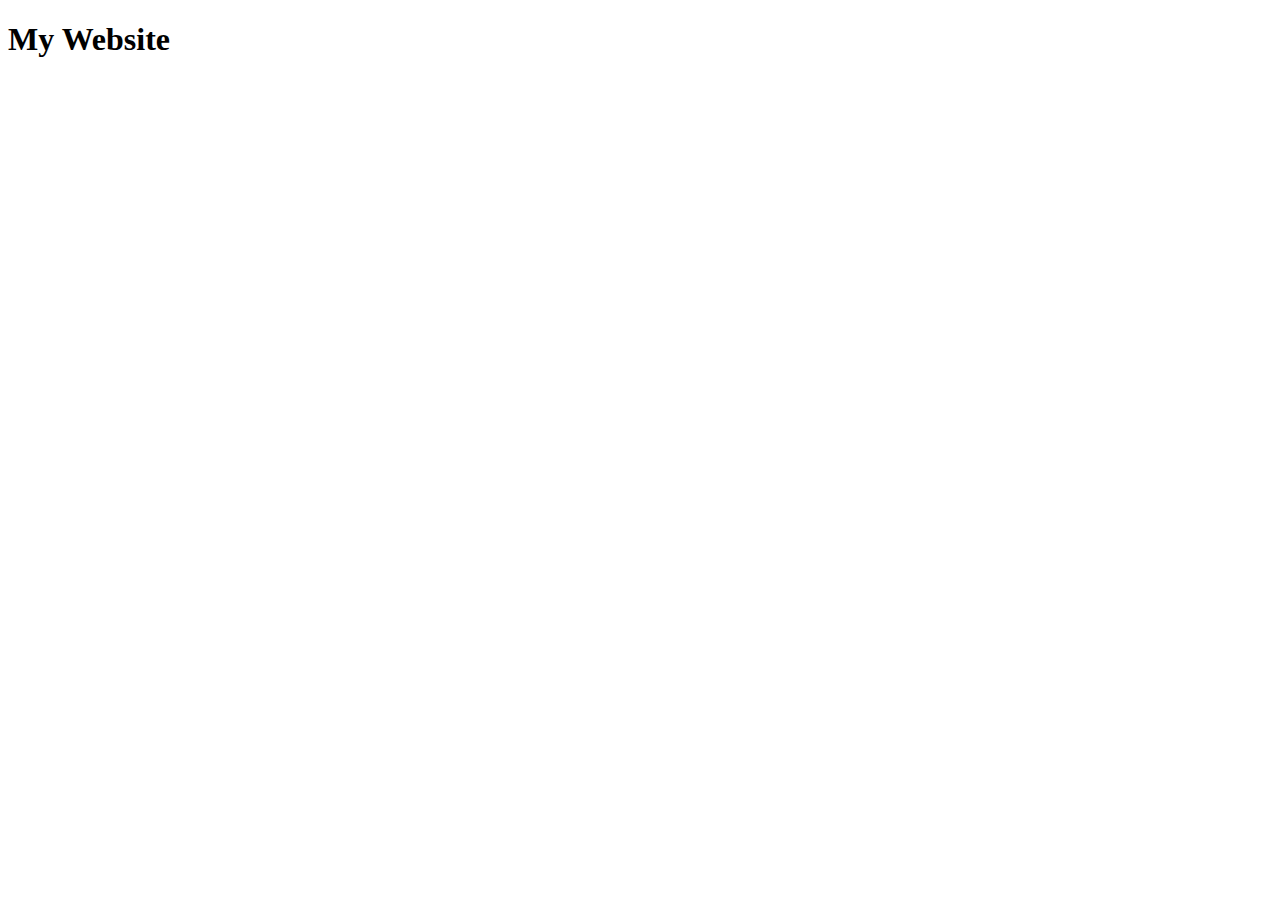
==== index.html @ 4068d59a "Added index.html" ====
<!DOCTYPE html>
<html>

<head>
    <meta charset="utf-8" />
    <meta http-equiv="X-UA-Compatible" content="IE=edge">
    <title>Rishi Chawla</title>
    <meta name="viewport" content="width=device-width, initial-scale=1">
    <link rel="stylesheet" type="text/css" media="screen" href="main.css" />
    <script src="main.js"></script>
</head>

<body>
    <h1> My Website </h1>
</body>

</html>
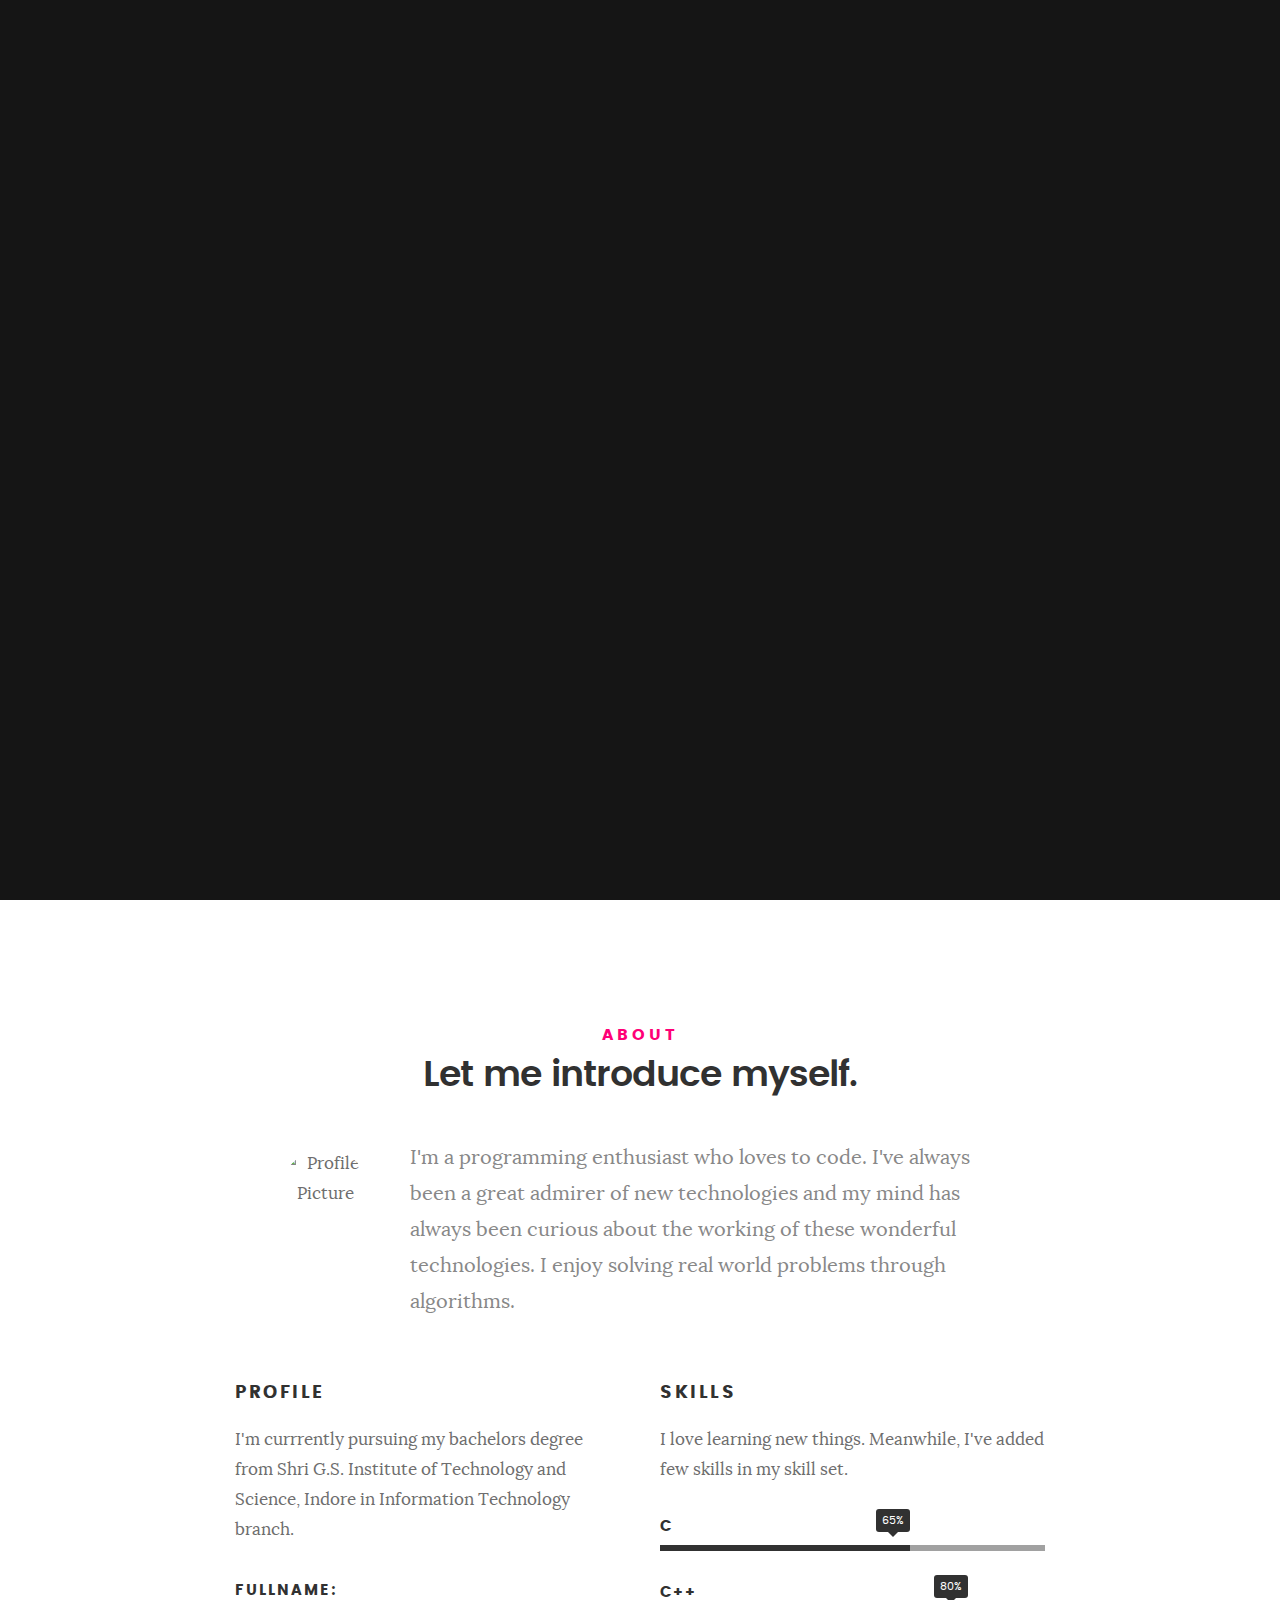
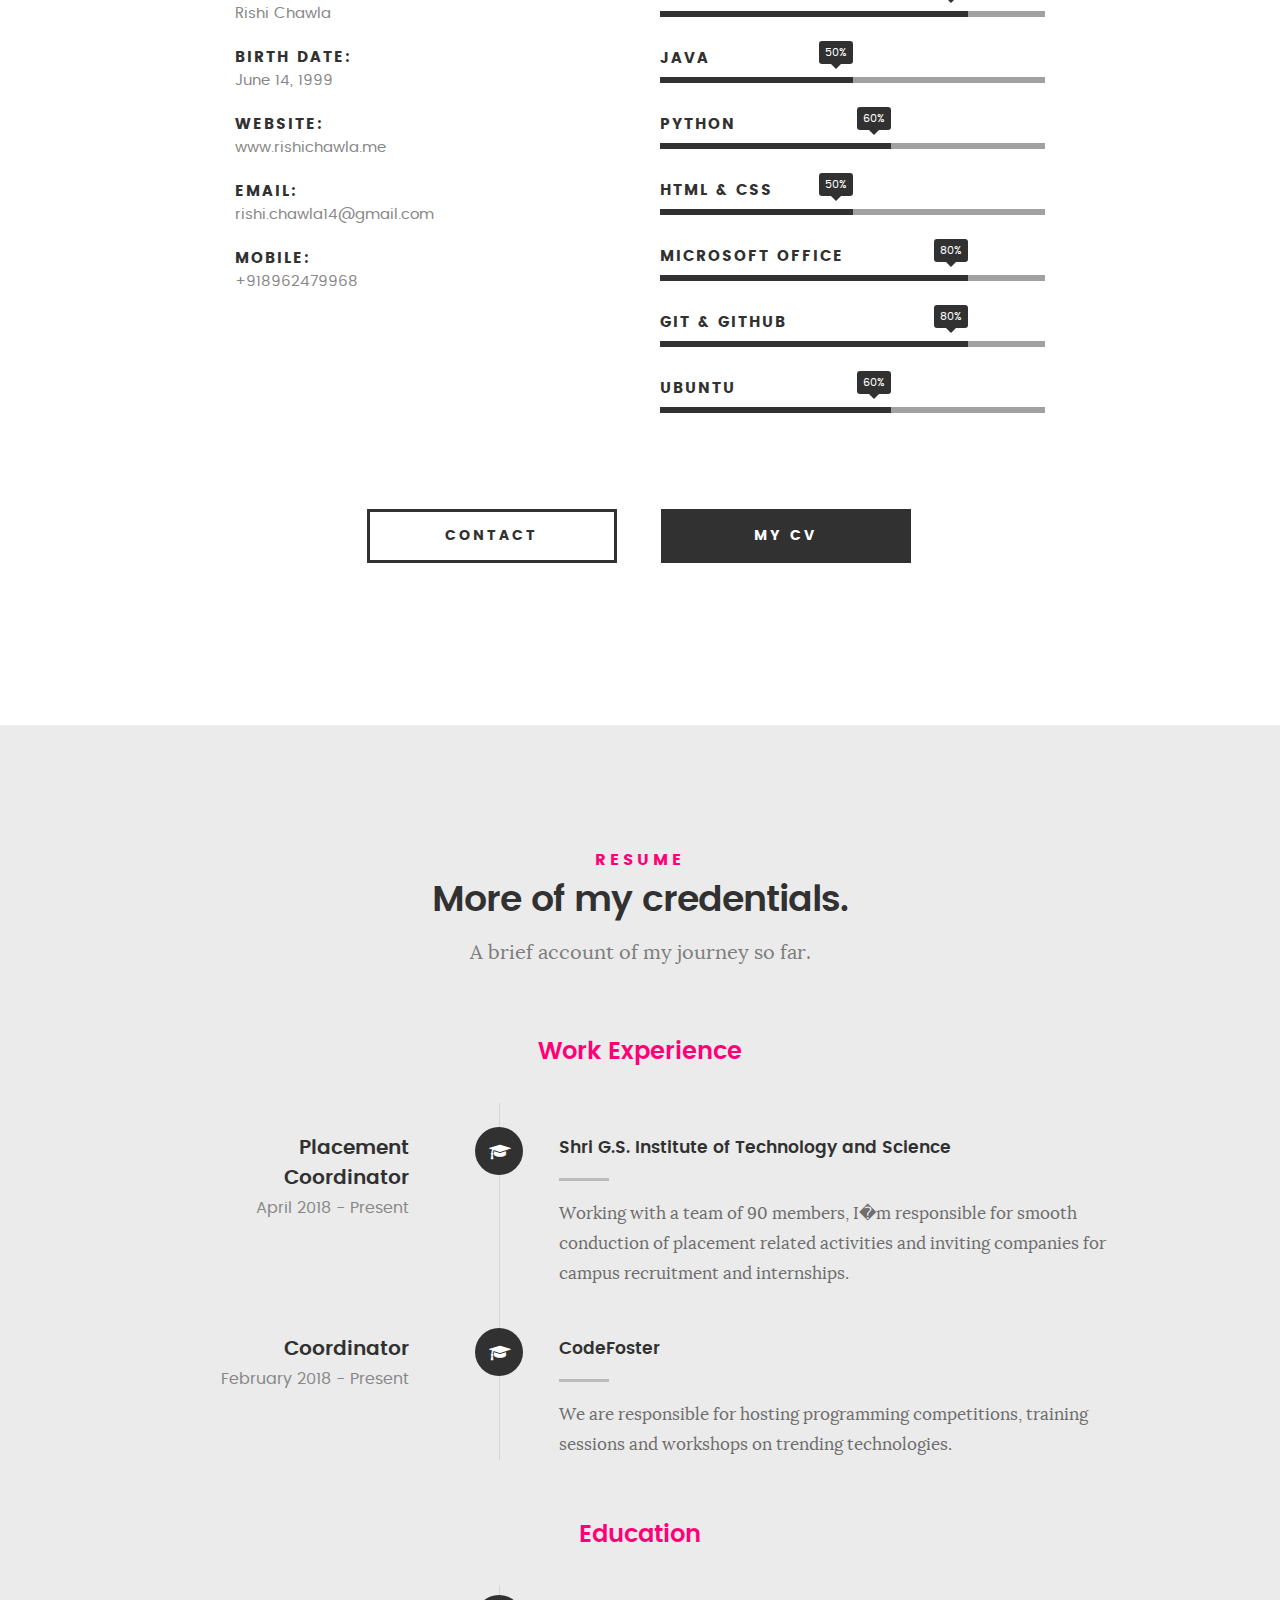
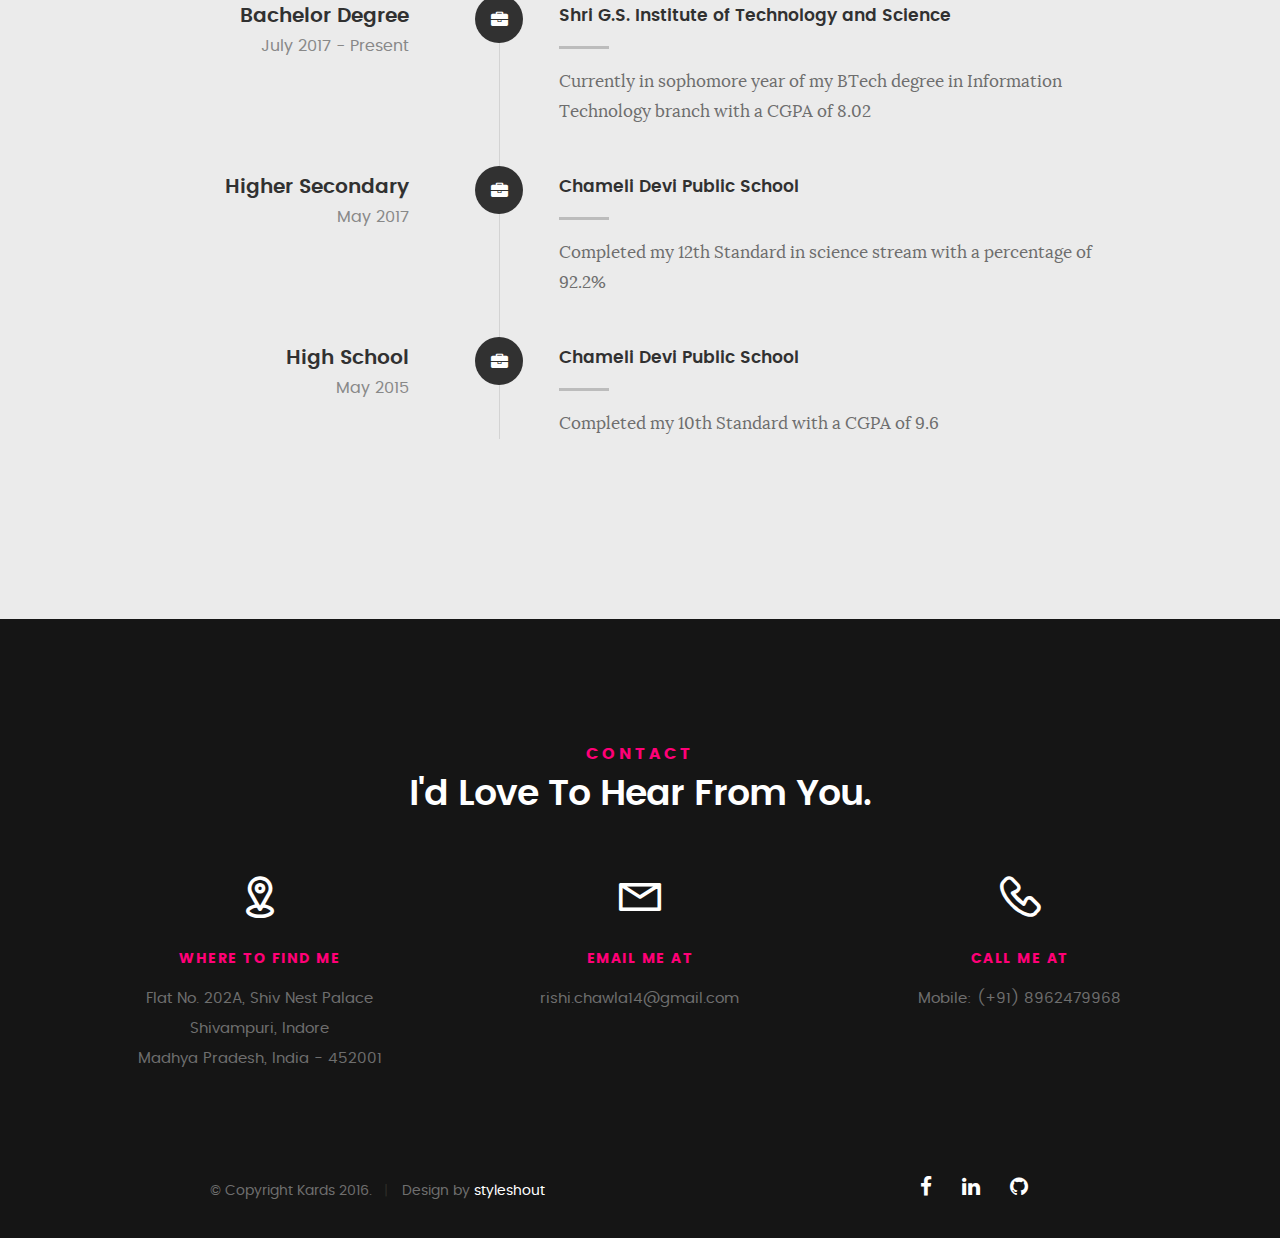
==== commit eeca2d9b: "Initial commit" ====
--- a/index.html
+++ b/index.html
@@ -1,17 +1,470 @@
-<!DOCTYPE html>
-<html>
-
-<head>
-    <meta charset="utf-8" />
-    <meta http-equiv="X-UA-Compatible" content="IE=edge">
-    <title>Rishi Chawla</title>
-    <meta name="viewport" content="width=device-width, initial-scale=1">
-    <link rel="stylesheet" type="text/css" media="screen" href="main.css" />
-    <script src="main.js"></script>
-</head>
-
-<body>
-    <h1> My Website </h1>
-</body>
-
+<!DOCTYPE html>
+<!--[if IE 8 ]><html class="no-js oldie ie8" lang="en"> <![endif]-->
+<!--[if IE 9 ]><html class="no-js oldie ie9" lang="en"> <![endif]-->
+<!--[if (gte IE 9)|!(IE)]><!-->
+<html class="no-js" lang="en">
+<!--<![endif]-->
+
+<head>
+
+	<!--- basic page needs
+   ================================================== -->
+	<meta charset="utf-8">
+	<title>Rishi Chawla</title>
+	<meta name="description" content="CV">
+	<meta name="author" content="Rishi Chawla">
+
+	<!-- mobile specific metas
+   ================================================== -->
+	<meta name="viewport" content="width=device-width, initial-scale=1, maximum-scale=1">
+
+	<!-- CSS
+   ================================================== -->
+	<link rel="stylesheet" href="css/base.css">
+	<link rel="stylesheet" href="css/main.css">
+	<link rel="stylesheet" href="css/vendor.css">
+
+	<!-- script
+   ================================================== -->
+	<script src="js/modernizr.js"></script>
+	<script src="js/pace.min.js"></script>
+
+	<!-- favicons
+	================================================== -->
+	<link rel="icon" type="image/png" href="favicon.png">
+
+</head>
+
+<body id="top">
+
+	<!-- header 
+   ================================================== -->
+	<header>
+		<div class="row">
+
+			<div class="top-bar">
+				<a class="menu-toggle" href="#"><span>Menu</span></a>
+
+				<div class="logo">
+					<a href="index.html">Rishi Chawla</a>
+				</div>
+
+				<nav id="main-nav-wrap">
+					<ul class="main-navigation">
+						<li class="current"><a class="smoothscroll" href="#intro" title="">Home</a></li>
+						<li><a class="smoothscroll" href="#about" title="">About</a></li>
+						<li><a class="smoothscroll" href="#resume" title="">Resume</a></li>
+						<li><a class="smoothscroll" href="#contact" title="">Contact</a></li>
+					</ul>
+				</nav>
+			</div> <!-- /top-bar -->
+
+		</div> <!-- /row -->
+	</header> <!-- /header -->
+
+	<!-- intro section
+   ================================================== -->
+	<section id="intro">
+
+		<div class="intro-overlay"></div>
+
+		<div class="intro-content">
+			<div class="row">
+
+				<div class="col-twelve">
+
+					<h5>Hello, World.</h5>
+					<h1>I'm Rishi Chawla.</h1>
+
+					<p class="intro-position">
+						<span>Competitive Coder</span>
+						<span>Learner</span>
+						<span>Explorer</span>
+					</p>
+
+					<a class="button stroke smoothscroll" href="#about" title="">More About Me</a>
+
+				</div>
+
+			</div>
+		</div> <!-- /intro-content -->
+
+		<ul class="intro-social">
+			<li><a href="#"><i class="fa fa-facebook"></i></a></li>
+			<li><a href="#"><i class="fa fa-behance"></i></a></li>
+			<li><a href="#"><i class="fa fa-twitter"></i></a></li>
+			<li><a href="#"><i class="fa fa-dribbble"></i></a></li>
+			<li><a href="#"><i class="fa fa-instagram"></i></a></li>
+		</ul> <!-- /intro-social -->
+
+	</section> <!-- /intro -->
+
+
+	<!-- about section
+   ================================================== -->
+	<section id="about">
+
+		<div class="row section-intro">
+			<div class="col-twelve">
+
+				<h5>About</h5>
+				<h1>Let me introduce myself.</h1>
+
+				<div class="intro-info">
+
+					<img src="#" alt="Profile Picture">
+
+					<p class="lead">I'm a programming enthusiast who loves to code. I've always been a great admirer of new
+						technologies and my mind has always been curious about the working of these wonderful technologies. I enjoy
+						solving real world problems through algorithms.</p>
+				</div>
+
+			</div>
+		</div> <!-- /section-intro -->
+
+		<div class="row about-content">
+
+			<div class="col-six tab-full">
+
+				<h3>Profile</h3>
+				<p>I'm currrently pursuing my bachelors degree from Shri G.S. Institute of Technology and Science, Indore in
+					Information Technology branch.</p>
+
+				<ul class="info-list">
+					<li>
+						<strong>Fullname:</strong>
+						<span>Rishi Chawla</span>
+					</li>
+					<li>
+						<strong>Birth Date:</strong>
+						<span>June 14, 1999</span>
+					</li>
+					<li>
+						<strong>Website:</strong>
+						<span>www.rishichawla.me</span>
+					</li>
+					<li>
+						<strong>Email:</strong>
+						<span>rishi.chawla14@gmail.com</span>
+					</li>
+					<li>
+						<strong>Mobile:</strong>
+						<span>+918962479968</span>
+					</li>
+
+				</ul> <!-- /info-list -->
+
+			</div>
+
+			<div class="col-six tab-full">
+
+				<h3>Skills</h3>
+				<p>I love learning new things. Meanwhile, I've added few skills in my skill set.</p>
+
+				<ul class="skill-bars">
+					<li>
+						<div class="progress percent65"><span>65%</span></div>
+						<strong>C</strong>
+					</li>
+					<li>
+						<div class="progress percent80"><span>80%</span></div>
+						<strong>C++</strong>
+					</li>
+					<li>
+						<div class="progress percent50"><span>50%</span></div>
+						<strong>Java</strong>
+					</li>
+					<li>
+						<div class="progress percent60"><span>60%</span></div>
+						<strong>Python</strong>
+					</li>
+					<li>
+						<div class="progress percent50"><span>50%</span></div>
+						<strong>HTML & CSS</strong>
+					</li>
+					<li>
+						<div class="progress percent80"><span>80%</span></div>
+						<strong>Microsoft Office</strong>
+					</li>
+					<li>
+						<div class="progress percent80"><span>80%</span></div>
+						<strong>Git & Github</strong>
+					</li>
+					<li>
+						<div class="progress percent60"><span>60%</span></div>
+						<strong>Ubuntu</strong>
+					</li>
+
+				</ul> <!-- /skill-bars -->
+
+			</div>
+
+		</div>
+
+		<div class="row button-section">
+			<div class="col-twelve">
+				<a href="#contact" title="Hire Me" class="button stroke smoothscroll">Contact</a>
+				<a href="#" title="Download CV" class="button button-primary">My CV</a>
+			</div>
+		</div>
+
+	</section> <!-- /process-->
+
+
+	<!-- resume Section
+   ================================================== -->
+	<section id="resume" class="grey-section">
+
+		<div class="row section-intro">
+			<div class="col-twelve">
+
+				<h5>Resume</h5>
+				<h1>More of my credentials.</h1>
+
+				<p class="lead">A brief account of my journey so far.</p>
+
+			</div>
+		</div> <!-- /section-intro-->
+
+		<div class="row resume-timeline">
+
+			<div class="col-twelve resume-header">
+
+				<h2>Work Experience</h2>
+
+			</div> <!-- /resume-header -->
+
+			<div class="col-twelve">
+
+				<div class="timeline-wrap">
+
+					<div class="timeline-block">
+
+					</div> <!-- /timeline-block -->
+
+					<div class="timeline-block">
+
+						<div class="timeline-ico">
+							<i class="fa fa-graduation-cap"></i>
+						</div>
+
+						<div class="timeline-header">
+							<h3>Placement Coordinator</h3>
+							<p>April 2018 - Present</p>
+						</div>
+
+						<div class="timeline-content">
+							<h4>Shri G.S. Institute of Technology and Science</h4>
+							<p>Working with a team of 90 members, I�m responsible for smooth conduction of
+								placement related activities and inviting companies for campus recruitment and
+								internships.</p>
+						</div>
+
+					</div> <!-- /timeline-block -->
+
+					<div class="timeline-block">
+
+						<div class="timeline-ico">
+							<i class="fa fa-graduation-cap"></i>
+						</div>
+
+						<div class="timeline-header">
+							<h3>Coordinator </h3>
+							<p>February 2018 - Present</p>
+						</div>
+
+						<div class="timeline-content">
+							<h4>CodeFoster</h4>
+							<p>We are responsible for hosting programming competitions, training sessions and
+								workshops on trending technologies.</p>
+						</div>
+
+					</div> <!-- /timeline-block -->
+
+				</div> <!-- /timeline-wrap -->
+
+			</div> <!-- /col-twelve -->
+
+		</div> <!-- /resume-timeline -->
+
+		<div class="row resume-timeline">
+
+			<div class="col-twelve resume-header">
+
+				<h2>Education</h2>
+
+			</div> <!-- /resume-header -->
+
+			<div class="col-twelve">
+
+				<div class="timeline-wrap">
+
+					<div class="timeline-block">
+
+						<div class="timeline-ico">
+							<i class="fa fa-briefcase"></i>
+						</div>
+
+						<div class="timeline-header">
+							<h3>Bachelor Degree</h3>
+							<p>July 2017 - Present</p>
+						</div>
+
+						<div class="timeline-content">
+							<h4>Shri G.S. Institute of Technology and Science</h4>
+							<p>Currently in sophomore year of my BTech degree in Information Technology branch with a CGPA of 8.02</p>
+						</div>
+
+					</div> <!-- /timeline-block -->
+
+					<div class="timeline-block">
+
+						<div class="timeline-ico">
+							<i class="fa fa-briefcase"></i>
+						</div>
+
+						<div class="timeline-header">
+							<h3>Higher Secondary</h3>
+							<p>May 2017</p>
+						</div>
+
+						<div class="timeline-content">
+							<h4>Chameli Devi Public School</h4>
+							<p>Completed my 12th Standard in science stream with a percentage of 92.2%</p>
+						</div>
+
+					</div> <!-- /timeline-block -->
+
+					<div class="timeline-block">
+
+						<div class="timeline-ico">
+							<i class="fa fa-briefcase"></i>
+						</div>
+
+						<div class="timeline-header">
+							<h3>High School</h3>
+							<p>May 2015</p>
+						</div>
+
+						<div class="timeline-content">
+							<h4>Chameli Devi Public School</h4>
+							<p>Completed my 10th Standard with a CGPA of 9.6</p>
+						</div>
+
+					</div> <!-- /timeline-block -->
+
+				</div> <!-- /timeline-wrap -->
+
+			</div> <!-- /col-twelve -->
+
+		</div> <!-- /resume-timeline -->
+
+	</section> <!-- /features -->
+
+	<!-- contact
+   ================================================== -->
+	<section id="contact">
+
+		<div class="row section-intro">
+			<div class="col-twelve">
+
+				<h5>Contact</h5>
+				<h1>I'd Love To Hear From You.</h1>
+
+			</div>
+		</div> <!-- /section-intro -->
+
+		<div class="row contact-info">
+
+			<div class="col-four tab-full">
+
+				<div class="icon">
+					<i class="icon-pin"></i>
+				</div>
+
+				<h5>Where to find me</h5>
+
+				<p>
+					Flat No. 202A, Shiv Nest Palace<br>
+					Shivampuri, Indore<br>
+					Madhya Pradesh, India - 452001
+				</p>
+
+			</div>
+
+			<div class="col-four tab-full collapse">
+
+				<div class="icon">
+					<i class="icon-mail"></i>
+				</div>
+
+				<h5>Email Me At</h5>
+
+				<p>rishi.chawla14@gmail.com
+				</p>
+
+			</div>
+
+			<div class="col-four tab-full">
+
+				<div class="icon">
+					<i class="icon-phone"></i>
+				</div>
+
+				<h5>Call Me At</h5>
+
+				<p> Mobile: (+91) 8962479968
+				</p>
+
+			</div>
+
+		</div> <!-- /contact-info -->
+
+	</section> <!-- /contact -->
+
+
+	<!-- footer
+   ================================================== -->
+
+	<footer>
+		<div class="row">
+
+			<div class="col-six tab-full pull-right social">
+
+				<ul class="footer-social">
+					<li><a href="https://www.facebook.com/chawla.rishi14"><i class="fa fa-facebook"></i></a></li>
+					<li><a href="https://www.linkedin.com/in/rishi-chawla-627b32151/"><i class="fa fa-linkedin"></i></a></li>
+					<li><a href="https://github.com/rishichawla"><i class="fa fa-github"></i></a></li>
+					<li><a href="https://github.com/rishichawla"><i class="fa fa-"></i></a></li>
+				</ul>
+
+			</div>
+
+			<div class="col-six tab-full">
+				<div class="copyright">
+					<span>© Copyright Kards 2016.</span>
+					<span>Design by <a href="http://www.styleshout.com/">styleshout</a></span>
+				</div>
+			</div>
+		</div>
+
+		<div id="go-top">
+			<a class="smoothscroll" title="Back to Top" href="#top"><i class="fa fa-long-arrow-up"></i></a>
+		</div>
+
+		</div> <!-- /row -->
+	</footer>
+
+	<div id="preloader">
+		<div id="loader"></div>
+	</div>
+
+	<!-- Java Script
+   ================================================== -->
+	<script src="js/jquery-2.1.3.min.js"></script>
+	<script src="js/plugins.js"></script>
+	<script src="js/main.js"></script>
+
+</body>
+
 </html>--- a/css/base.css
+++ b/css/base.css
@@ -0,0 +1,871 @@
+/**
+ * =================================================================== 
+ *
+ *  Kards v1.0 Base Stylesheet
+ *  url: styleshout.com
+ *  03-01-2016
+ *  ------------------------------------------------------------------
+ *  TOC:
+ *  01. reset
+ *  02. basic/base setup styles
+ *  03. grid
+ *  04. MISC
+ *
+ * =================================================================== 
+ */
+
+/** 
+ * ===================================================================
+ * 01. reset - normalize.css v3.0.2 | MIT License | git.io/normalize
+ *
+ * ------------------------------------------------------------------- 
+ */
+html {
+	font-family: sans-serif;
+	-ms-text-size-adjust: 100%;
+	-webkit-text-size-adjust: 100%;
+}
+
+body {
+	margin: 0;
+}
+
+article,
+aside,
+details,
+figcaption,
+figure,
+footer,
+header,
+hgroup,
+main,
+menu,
+nav,
+section,
+summary {
+	display: block;
+}
+
+audio,
+canvas,
+progress,
+video {
+	display: inline-block;
+	vertical-align: baseline;
+}
+
+audio:not([controls]) {
+	display: none;
+	height: 0;
+}
+
+[hidden],
+template {
+	display: none;
+}
+
+a {
+	background: transparent;
+}
+
+a:active,
+a:hover {
+	outline: 0;
+}
+
+abbr[title] {
+	border-bottom: 1px dotted;
+}
+
+b,
+strong {
+	font-weight: bold;
+}
+
+dfn {
+	font-style: italic;
+}
+
+h1 {
+	font-size: 2em;
+	margin: 0.67em 0;
+}
+
+mark {
+	background: #ff0;
+	color: #000;
+}
+
+small {
+	font-size: 80%;
+}
+
+sub,
+sup {
+	font-size: 75%;
+	line-height: 0;
+	position: relative;
+	vertical-align: baseline;
+}
+
+sup {
+	top: -0.5em;
+}
+
+sub {
+	bottom: -0.25em;
+}
+
+img {
+	border: 0;
+}
+
+svg:not(:root) {
+	overflow: hidden;
+}
+
+figure {
+	margin: 1em 40px;
+}
+
+hr {
+	-moz-box-sizing: content-box;
+	box-sizing: content-box;
+	height: 0;
+}
+
+pre {
+	overflow: auto;
+}
+
+code,
+kbd,
+pre,
+samp {
+	font-family: monospace, monospace;
+	font-size: 1em;
+}
+
+button,
+input,
+optgroup,
+select,
+textarea {
+	color: inherit;
+	font: inherit;
+	margin: 0;
+}
+
+button {
+	overflow: visible;
+}
+
+button,
+select {
+	text-transform: none;
+}
+
+button,
+html input[type="button"],
+input[type="reset"],
+input[type="submit"] {
+	-webkit-appearance: button;
+	cursor: pointer;
+}
+
+button[disabled],
+html input[disabled] {
+	cursor: default;
+}
+
+button::-moz-focus-inner,
+input::-moz-focus-inner {
+	border: 0;
+	padding: 0;
+}
+
+input {
+	line-height: normal;
+}
+
+input[type="checkbox"],
+input[type="radio"] {
+	box-sizing: border-box;
+	padding: 0;
+}
+
+input[type="number"]::-webkit-inner-spin-button,
+input[type="number"]::-webkit-outer-spin-button {
+	height: auto;
+}
+
+input[type="search"] {
+	-webkit-appearance: textfield;
+	-moz-box-sizing: content-box;
+	-webkit-box-sizing: content-box;
+	box-sizing: content-box;
+}
+
+input[type="search"]::-webkit-search-cancel-button,
+input[type="search"]::-webkit-search-decoration {
+	-webkit-appearance: none;
+}
+
+fieldset {
+	border: 1px solid #c0c0c0;
+	margin: 0 2px;
+	padding: 0.35em 0.625em 0.75em;
+}
+
+legend {
+	border: 0;
+	padding: 0;
+}
+
+textarea {
+	overflow: auto;
+}
+
+optgroup {
+	font-weight: bold;
+}
+
+table {
+	border-collapse: collapse;
+	border-spacing: 0;
+}
+
+td,
+th {
+	padding: 0;
+}
+
+/** 
+ * ===================================================================
+ * 02. basic/base setup styles - (_basic.scss)
+ *
+ * ------------------------------------------------------------------- 
+ */
+html {
+	font-size: 62.5%;
+	box-sizing: border-box;
+}
+
+*,
+*::before,
+*::after {
+	box-sizing: inherit;
+}
+
+body {
+	font-weight: normal;
+	line-height: 1;
+	text-rendering: optimizeLegibility;
+	word-wrap: break-word;
+	-webkit-overflow-scrolling: touch;
+	-webkit-text-size-adjust: none;
+}
+
+body,
+input,
+button {
+	-moz-osx-font-smoothing: grayscale;
+	-webkit-font-smoothing: antialiased;
+}
+
+/**
+ * Media - (_basic.scss)
+ * ------------------------------------------------------------------- 
+ */
+img,
+video {
+	max-width: 100%;
+	height: auto;
+}
+
+/**
+ * Typography resets - (_basic.scss)
+ * ------------------------------------------------------------------- 
+ */
+div,
+dl,
+dt,
+dd,
+ul,
+ol,
+li,
+h1,
+h2,
+h3,
+h4,
+h5,
+h6,
+pre,
+form,
+p,
+blockquote,
+th,
+td {
+	margin: 0;
+	padding: 0;
+}
+
+h1,
+h2,
+h3,
+h4,
+h5,
+h6 {
+	-webkit-font-variant-ligatures: common-ligatures;
+	-moz-font-variant-ligatures: common-ligatures;
+	font-variant-ligatures: common-ligatures;
+	text-rendering: optimizeLegibility;
+}
+
+em,
+i {
+	font-style: italic;
+	line-height: inherit;
+}
+
+strong,
+b {
+	font-weight: bold;
+	line-height: inherit;
+}
+
+small {
+	font-size: 60%;
+	line-height: inherit;
+}
+
+ol,
+ul {
+	list-style: none;
+}
+
+li {
+	display: block;
+}
+
+/**
+ * links - (_basic.scss)
+ * ------------------------------------------------------------------- 
+ */
+a {
+	text-decoration: none;
+	line-height: inherit;
+}
+
+a img {
+	border: none;
+}
+
+/**
+ * inputs - (_basic.scss)
+ * ------------------------------------------------------------------- 
+ */
+fieldset {
+	margin: 0;
+	padding: 0;
+}
+
+input[type="email"],
+input[type="number"],
+input[type="search"],
+input[type="text"],
+input[type="tel"],
+input[type="url"],
+input[type="password"],
+textarea {
+	-webkit-appearance: none;
+	-moz-appearance: none;
+	-ms-appearance: none;
+	-o-appearance: none;
+	appearance: none;
+}
+
+/** 
+ * ===================================================================
+ * 03. grid - (_grid.scss)
+ *
+ * ------------------------------------------------------------------- 
+ */
+.row {
+	width: 94%;
+	max-width: 1140px;
+	margin: 0 auto;
+}
+
+.row:before,
+.row:after {
+	content: "";
+	display: table;
+}
+
+.row:after {
+	clear: both;
+}
+
+.row .row {
+	width: auto;
+	max-width: none;
+	margin-left: -20px;
+	margin-right: -20px;
+}
+
+[class*="col-"],
+.bgrid {
+	float: left;
+}
+
+[class*="col-"] + [class*="col-"].end {
+	float: right;
+}
+
+[class*="col-"] {
+	padding: 0 20px;
+}
+
+.col-one {
+	width: 8.33333%;
+}
+
+.col-two,
+.col-1-6 {
+	width: 16.66667%;
+}
+
+.col-three,
+.col-1-4 {
+	width: 25%;
+}
+
+.col-four,
+.col-1-3 {
+	width: 33.33333%;
+}
+
+.col-five {
+	width: 41.66667%;
+}
+
+.col-six,
+.col-1-2 {
+	width: 50%;
+}
+
+.col-seven {
+	width: 58.33333%;
+}
+
+.col-eight,
+.col-2-3 {
+	width: 66.66667%;
+}
+
+.col-nine,
+.col-3-4 {
+	width: 75%;
+}
+
+.col-ten,
+.col-5-6 {
+	width: 83.33333%;
+}
+
+.col-eleven {
+	width: 91.66667%;
+}
+
+.col-twelve,
+.col-full {
+	width: 100%;
+}
+
+/**
+ * small screens - (_grid.scss)
+ * --------------------------------------------------------------- 
+ */
+@media screen and (max-width:1024px) {
+	.row .row {
+		margin-left: -18px;
+		margin-right: -18px;
+	}
+
+	[class*="col-"] {
+		padding: 0 18px;
+	}
+
+}
+
+/**
+ * tablets - (_grid.scss)
+ * --------------------------------------------------------------- 
+ */
+@media screen and (max-width:768px) {
+	.row {
+		width: auto;
+		padding-left: 30px;
+		padding-right: 30px;
+	}
+
+	.row .row {
+		padding-left: 0;
+		padding-right: 0;
+		margin-left: -15px;
+		margin-right: -15px;
+	}
+
+	[class*="col-"] {
+		padding: 0 15px;
+	}
+
+	.tab-1-4 {
+		width: 25%;
+	}
+
+	.tab-1-3 {
+		width: 33.33333%;
+	}
+
+	.tab-1-2 {
+		width: 50%;
+	}
+
+	.tab-2-3 {
+		width: 66.66667%;
+	}
+
+	.tab-3-4 {
+		width: 75%;
+	}
+
+	.tab-full {
+		width: 100%;
+	}
+
+}
+
+/**
+ * large mobile devices - (_grid.scss)
+ * --------------------------------------------------------------- 
+ */
+@media screen and (max-width:600px) {
+	.row {
+		padding-left: 25px;
+		padding-right: 25px;
+	}
+
+	.row .row {
+		margin-left: -10px;
+		margin-right: -10px;
+	}
+
+	[class*="col-"] {
+		padding: 0 10px;
+	}
+
+	.mob-1-4 {
+		width: 25%;
+	}
+
+	.mob-1-2 {
+		width: 50%;
+	}
+
+	.mob-3-4 {
+		width: 75%;
+	}
+
+	.mob-full {
+		width: 100%;
+	}
+
+}
+
+/**
+ * small mobile devices - (_grid.scss)
+ * --------------------------------------------------------------- 
+ */
+@media screen and (max-width:400px) {
+	.row .row {
+		padding-left: 0;
+		padding-right: 0;
+		margin-left: 0;
+		margin-right: 0;
+	}
+
+	[class*="col-"] {
+		width: 100% !important;
+		float: none !important;
+		clear: both !important;
+		margin-left: 0;
+		margin-right: 0;
+		padding: 0;
+	}
+
+	[class*="col-"] + [class*="col-"].end {
+		float: none;
+	}
+
+}
+
+/** 
+ * ===================================================================
+ * block grids - (_grid.scss)
+ *
+ * ------------------------------------------------------------------- 
+ */
+[class*="block-"]:before,
+[class*="block-"]:after {
+	content: "";
+	display: table;
+}
+
+[class*="block-"]:after {
+	clear: both;
+}
+
+.block-1-6 .bgrid {
+	width: 16.66667%;
+}
+
+.block-1-4 .bgrid {
+	width: 25%;
+}
+
+.block-1-3 .bgrid {
+	width: 33.33333%;
+}
+
+.block-1-2 .bgrid {
+	width: 50%;
+}
+
+/**
+ * Clearing for block grid columns. Allow columns with 
+ * different heights to align properly.
+ */
+.block-1-6 .bgrid:nth-child(6n+1),
+.block-1-4 .bgrid:nth-child(4n+1),
+.block-1-3 .bgrid:nth-child(3n+1),
+.block-1-2 .bgrid:nth-child(2n+1) {
+	clear: both;
+}
+
+/**
+ * small screens - (_grid.scss)
+ * --------------------------------------------------------------- 
+ */
+@media screen and (max-width:1024px) {
+	.block-s-1-6 .bgrid {
+		width: 16.66667%;
+	}
+
+	.block-s-1-4 .bgrid {
+		width: 25%;
+	}
+
+	.block-s-1-3 .bgrid {
+		width: 33.33333%;
+	}
+
+	.block-s-1-2 .bgrid {
+		width: 50%;
+	}
+
+	.block-s-full .bgrid {
+		width: 100%;
+		clear: both;
+	}
+
+	[class*="block-s-"] .bgrid:nth-child(n) {
+		clear: none;
+	}
+
+	.block-s-1-6 .bgrid:nth-child(6n+1),
+	.block-s-1-4 .bgrid:nth-child(4n+1),
+	.block-s-1-3 .bgrid:nth-child(3n+1),
+	.block-s-1-2 .bgrid:nth-child(2n+1) {
+		clear: both;
+	}
+
+}
+
+/**
+ * tablets - (_grid.scss)
+ * --------------------------------------------------------------- 
+ */
+@media screen and (max-width:768px) {
+	.block-tab-1-6 .bgrid {
+		width: 16.66667%;
+	}
+
+	.block-tab-1-4 .bgrid {
+		width: 25%;
+	}
+
+	.block-tab-1-3 .bgrid {
+		width: 33.33333%;
+	}
+
+	.block-tab-1-2 .bgrid {
+		width: 50%;
+	}
+
+	.block-tab-full .bgrid {
+		width: 100%;
+		clear: both;
+	}
+
+	[class*="block-tab-"] .bgrid:nth-child(n) {
+		clear: none;
+	}
+
+	.block-tab-1-6 .bgrid:nth-child(6n+1),
+	.block-tab-1-4 .bgrid:nth-child(4n+1),
+	.block-tab-1-3 .bgrid:nth-child(3n+1),
+	.block-tab-1-2 .bgrid:nth-child(2n+1) {
+		clear: both;
+	}
+
+}
+
+/**
+ * large mobile devices - (_grid.scss)
+ * --------------------------------------------------------------- 
+ */
+@media screen and (max-width:600px) {
+	.block-mob-1-6 .bgrid {
+		width: 16.66667%;
+	}
+
+	.block-mob-1-4 .bgrid {
+		width: 25%;
+	}
+
+	.block-mob-1-3 .bgrid {
+		width: 33.33333%;
+	}
+
+	.block-mob-1-2 .bgrid {
+		width: 50%;
+	}
+
+	.block-mob-full .bgrid {
+		width: 100%;
+		clear: both;
+	}
+
+	[class*="block-mob-"] .bgrid:nth-child(n) {
+		clear: none;
+	}
+
+	.block-mob-1-6 .bgrid:nth-child(6n+1),
+	.block-mob-1-4 .bgrid:nth-child(4n+1),
+	.block-mob-1-3 .bgrid:nth-child(3n+1),
+	.block-mob-1-2 .bgrid:nth-child(2n+1) {
+		clear: both;
+	}
+
+}
+
+/**
+ * stack on small mobile devices - (_grid.scss)
+ * --------------------------------------------------------------- 
+ */
+@media screen and (max-width:400px) {
+	.stack .bgrid {
+		width: 100% !important;
+		float: none !important;
+		clear: both !important;
+		margin-left: 0;
+		margin-right: 0;
+	}
+
+}
+
+/** 
+ * ===================================================================
+ * 04. MISC  - (_grid.scss)
+ *
+ * ------------------------------------------------------------------- 
+ */
+
+/**
+ * Clearing - (http://nicolasgallagher.com/micro-clearfix-hack/
+ */
+.group:before,
+.group:after {
+	content: "";
+	display: table;
+}
+
+.group:after {
+	clear: both;
+}
+
+/**
+ * Misc Helper Styles 
+ */
+.hide {
+	display: none;
+}
+
+.invisible {
+	visibility: hidden;
+}
+
+.antialiased {
+	-webkit-font-smoothing: antialiased;
+	-moz-osx-font-smoothing: grayscale;
+}
+
+.remove-bottom {
+	margin-bottom: 0;
+}
+
+.half-bottom {
+	margin-bottom: 1.5rem !important;
+}
+
+.add-bottom {
+	margin-bottom: 3rem !important;
+}
+
+.no-border {
+	border: none;
+}
+
+.full-width {
+	width: 100%;
+}
+
+.text-center {
+	text-align: center;
+}
+
+.text-left {
+	text-align: left;
+}
+
+.text-right {
+	text-align: right;
+}
+
+.pull-left {
+	float: left;
+}
+
+.pull-right {
+	float: right;
+}
+
+.align-center {
+	margin-left: auto;
+	margin-right: auto;
+	text-align: center;
+}
+
+/*# sourceMappingURL=base.css.map */--- a/css/main.css
+++ b/css/main.css
@@ -0,0 +1,2598 @@
+/**
+ * =================================================================== 
+ *
+ *  Kards v1.0 Main Stylesheet
+ *  url: styleshout.com
+ *  03-01-2016
+ *  ------------------------------------------------------------------
+ *  TOC:
+ *  01. webfonts and iconfonts
+ *  02. base style overrides
+ *  03. typography & general theme styles
+ *  04. preloader
+ *  05. forms
+ *  06. buttons 
+ *  07. other components
+ *  08. common styles
+ *  09. header styles
+ *  10. intro
+ *  11. about
+ *  12. resume
+ *  13. portfolio
+ *  14. call-to-action section
+ *  15. services
+ *  16. stats
+ *  17. contact
+ *  18. footer
+ *
+ * =================================================================== 
+ */
+
+
+/** 
+ * ===================================================================
+ * 01. webfonts and iconfonts - (_document-setup.scss)
+ *
+ * ------------------------------------------------------------------- 
+ */
+@import url("fonts.css");
+@import url("font-awesome/css/font-awesome.min.css");
+@import url("micons/micons.css");
+
+
+/** 
+ * ===================================================================
+ * 02. base style overrides - (_document-setup.scss)
+ *
+ * ------------------------------------------------------------------- 
+ */
+html {
+	font-size: 10px;
+}
+
+@media only screen and (max-width:1024px) {
+	html {
+		font-size: 9.411764705882353px;
+	}
+}
+@media only screen and (max-width:768px) {
+	html {
+		font-size: 10px;
+	}
+}
+@media only screen and (max-width:400px) {
+	html {
+		font-size: 9.411764705882353px;
+	}
+}
+
+html, body {
+	height: 100%;
+}
+body {
+	background: #151515;
+	font-family: "lora-regular", serif;
+	font-size: 1.7rem;
+	line-height: 3rem;
+	color: #6e6e6e;
+}
+
+/**
+ * links - (_document-setup.scss)
+ * -------------------------------------------------------------------
+ */
+a, a:visited {
+	color: #000000;
+	-moz-transition: all 0.3s ease-in-out;
+	-o-transition: all 0.3s ease-in-out;
+	-webkit-transition: all 0.3s ease-in-out;
+	-ms-transition: all 0.3s ease-in-out;
+	transition: all 0.3s ease-in-out;
+}
+a:hover, a:focus, a:active {
+	color: #FF0077;
+	outline: 0;
+}
+
+/** 
+ * ===================================================================
+ * 03. typography & general theme styles - (_document-setup.scss)
+ *
+ * ------------------------------------------------------------------- 
+ */
+h1, h2, h3, h4, h5, h6, .h01, .h02, .h03, .h04, .h05, .h06 {
+	font-family: "poppins-semibold", sans-serif;
+	color: #313131;
+	font-style: normal;
+	text-rendering: optimizeLegibility;
+	margin-bottom: 2.1rem;
+}
+h3, .h03, h4, .h04 {
+	margin-bottom: 1.8rem;
+}
+h5, .h05, h6, .h06 {
+	font-family: "poppins-bold";
+	margin-bottom: 1.2rem;
+}
+h1, .h01 {
+	font-size: 3.1rem;
+	line-height: 1.355;
+	letter-spacing: -.1rem;
+}
+@media only screen and (max-width:600px) {
+	h1, .h01 {
+		font-size: 2.6rem;
+		letter-spacing: -.07rem;
+	}
+}
+h2, .h02 {
+	font-size: 2.4rem;
+	line-height: 1.25;
+}
+h3, .h03 {
+	font-size: 2rem;
+	line-height: 1.5;
+}
+h4, .h04 {
+	font-size: 1.7rem;
+	line-height: 1.765;
+}
+h5, .h05 {
+	font-size: 1.4rem;
+	line-height: 1.714;
+	text-transform: uppercase;
+	letter-spacing: .15rem;
+}
+h6, .h06 {
+	font-size: 1.3rem;
+	line-height: 1.846;
+	text-transform: uppercase;
+	letter-spacing: .15rem;
+}
+p img {
+	margin: 0;
+}
+p.lead {
+	font-family: "lora-regular", serif;
+	font-size: 2rem;
+	line-height: 1.8;
+	color: #888888;
+}
+@media only screen and (max-width:768px) {
+	p.lead {
+		font-size: 1.7rem;
+	}
+}
+em, i, strong, b {
+	font-size: 1.7rem;
+	line-height: 3rem;
+	font-style: normal;
+	font-weight: normal;
+}
+em, i {
+	font-family: "lora-italic", serif;
+}
+strong, b {
+	font-family: "lora-bold", serif;
+}
+small {
+	font-size: 1.2rem;
+	line-height: inherit;
+}
+blockquote {
+	margin: 3rem 0;
+	padding-left: 4rem;
+	position: relative;
+}
+blockquote:before {
+	content: "\201C";
+	font-size: 8rem;
+	line-height: 0px;
+	margin: 0;
+	color: #313131;
+	font-family: arial, sans-serif;
+	position: absolute;
+	top: 3rem;
+	left: 0;
+}
+blockquote p {
+	font-family: georgia, serif;
+	font-style: italic;
+	padding: 0;
+	font-size: 1.9rem;
+	line-height: 1.737;
+}
+blockquote cite {
+	display: block;
+	font-size: 1.3rem;
+	font-style: normal;
+	line-height: 1.616;
+}
+blockquote cite:before {
+	content: "\2014 \0020";
+}
+blockquote cite a, blockquote cite a:visited {
+	color: #888888;
+	border: none;
+}
+abbr {
+	font-family: "poppins-bold", serif;
+	font-variant: small-caps;
+	text-transform: lowercase;
+	letter-spacing: .05rem;
+	color: #888888;
+}
+var, kbd, samp, code, pre {
+	font-family: Consolas, "Andale Mono", Courier, "Courier New", monospace;
+}
+pre {
+	padding: 2.4rem 3rem 3rem;
+	background: #F1F1F1;
+}
+code {
+	font-size: 1.4rem;
+	margin: 0 .2rem;
+	padding: .3rem .6rem;
+	white-space: nowrap;
+	background: #F1F1F1;
+	border: 1px solid #E1E1E1;
+	border-radius: 3px;
+}
+pre > code {
+	display: block;
+	white-space: pre;
+	line-height: 2;
+	padding: 0;
+	margin: 0;
+}
+pre.prettyprint > code {
+	border: none;
+}
+del {
+	text-decoration: line-through;
+}
+abbr[title], dfn[title] {
+	border-bottom: 1px dotted;
+	cursor: help;
+}
+mark {
+	background: #FFF49B;
+	color: #000;
+}
+hr {
+	border: solid #d2d2d2;
+	border-width: 1px 0 0;
+	clear: both;
+	margin: 2.4rem 0 1.5rem;
+	height: 0;
+}
+
+/**
+ * Lists - (_document-setup.scss)  
+ * -------------------------------------------------------------------
+ */
+ol {
+	list-style: decimal;
+}
+ul {
+	list-style: disc;
+}
+li {
+	display: list-item;
+}
+ol, ul {
+	margin-left: 1.7rem;
+}
+ul li {
+	padding-left: .4rem;
+}
+ul ul, ul ol, ol ol, ol ul {
+	margin: .6rem 0 .6rem 1.7rem;
+}
+ul.disc li {
+	display: list-item;
+	list-style: none;
+	padding: 0 0 0 .8rem;
+	position: relative;
+}
+ul.disc li::before {
+	content: "";
+	display: inline-block;
+	width: 8px;
+	height: 8px;
+	border-radius: 50%;
+	background: #FF0077;
+	position: absolute;
+	left: -17px;
+	top: 11px;
+	vertical-align: middle;
+}
+dt {
+	margin: 0;
+	color: #FF0077;
+}
+dd {
+	margin: 0 0 0 2rem;
+}
+
+/**
+ * tables - (_document-setup.scss)  
+ * -------------------------------------------------------------------
+ */
+table {
+	border-width: 0;
+	width: 100%;
+	max-width: 100%;
+	font-family: "lora-regular", sans-serif;
+}
+th, td {
+	padding: 1.5rem 3rem;
+	text-align: left;
+	border-bottom: 1px solid #E8E8E8;
+}
+th {
+	color: #313131;
+	font-family: "poppins-bold", sans-serif;
+}
+td {
+	line-height: 1.5;
+}
+th:first-child, td:first-child {
+	padding-left: 0;
+}
+th:last-child, td:last-child {
+	padding-right: 0;
+}
+.table-responsive {
+	overflow-x: auto;
+	-webkit-overflow-scrolling: touch;
+}
+
+/**
+ * Spacing - (_document-setup.scss)  
+ * -------------------------------------------------------------------
+ */
+button, .button {
+	margin-bottom: 1.2;
+}
+fieldset {
+	margin-bottom: 1.5rem;
+}
+input,
+textarea,
+select,
+pre,
+blockquote,
+figure,
+table,
+p,
+ul,
+ol,
+dl,
+form,
+.fluid-video-wrapper,
+.ss-custom-select {
+	margin-bottom: 3rem;
+}
+
+/**
+ * floated image - (_document-setup.scss)  
+ * -------------------------------------------------------------------
+ */
+img.pull-right {
+	margin: .9rem 0 0 2.4rem;
+}
+img.pull-left {
+	margin: .9rem 2.4rem 0 0;
+}
+
+/**
+ * block grid paddings - (_document-setup.scss) 
+ * -------------------------------------------------------------------
+ */
+.bgrid {
+	padding: 0 20px;
+}
+@media only screen and (max-width:1024px) {
+	.bgrid {
+		padding: 0 18px;
+	}
+}
+@media only screen and (max-width:768px) {
+	.bgrid {
+		padding: 0 15px;
+	}
+}
+@media only screen and (max-width:600px) {
+	.bgrid {
+		padding: 0 10px;
+	}
+}
+@media only screen and (max-width:400px) {
+	.bgrid {
+		padding: 0;
+	}
+}
+
+/**
+ * pace.js styles - minimal  - (_document-setup.scss)
+ * -------------------------------------------------------------------
+ */
+.pace {
+	-webkit-pointer-events: none;
+	pointer-events: none;
+	-webkit-user-select: none;
+	-moz-user-select: none;
+	user-select: none;
+}
+.pace-inactive {
+	display: none;
+}
+.pace .pace-progress {
+	background: #FF0077;
+	position: fixed;
+	z-index: 900;
+	top: 0;
+	right: 100%;
+	width: 100%;
+	height: 6px;
+}
+
+/** 
+ * ===================================================================
+ * 04. preloader - (_preloader-1.scss)
+ *
+ * ------------------------------------------------------------------- 
+ */
+#preloader {
+	position: fixed;
+	top: 0;
+	left: 0;
+	right: 0;
+	bottom: 0;
+	background: #151515;
+	z-index: 800;
+	height: 100%;
+	width: 100%;
+}
+.no-js #preloader, .oldie #preloader {
+	display: none;
+}
+#loader {
+	position: absolute;
+	left: 50%;
+	top: 50%;
+	width: 60px;
+	height: 60px;
+	margin: -30px 0 0 -30px;
+	padding: 0;
+}
+#loader:before {
+	content: "";
+	border-top: 11px solid rgba(255, 255, 255, 0.1);
+	border-right: 11px solid rgba(255, 255, 255, 0.1);
+	border-bottom: 11px solid rgba(255, 255, 255, 0.1);
+	border-left: 11px solid #FF0077;
+	-webkit-animation: load 1.1s infinite linear;
+	animation: load 1.1s infinite linear;
+	display: block;
+	border-radius: 50%;
+	width: 60px;
+	height: 60px;
+}
+@-webkit-keyframes load {
+	0% {
+		-webkit-transform: rotate(0deg);
+		transform: rotate(0deg);
+	}
+	100% {
+		-webkit-transform: rotate(360deg);
+		transform: rotate(360deg);
+	}
+}
+@keyframes load {
+	0% {
+		-webkit-transform: rotate(0deg);
+		transform: rotate(0deg);
+	}
+	100% {
+		-webkit-transform: rotate(360deg);
+		transform: rotate(360deg);
+	}
+}
+
+/** 
+ * ===================================================================
+ * 05. forms - (_forms.scss)
+ *
+ * ------------------------------------------------------------------- 
+ */
+fieldset {
+	border: none;
+}
+input[type="email"],
+input[type="number"],
+input[type="search"],
+input[type="text"],
+input[type="tel"],
+input[type="url"],
+input[type="password"],
+textarea,
+select {
+	display: block;
+	height: 6rem;
+	padding: 1.5rem 0;
+	border: 0;
+	outline: none;
+	vertical-align: middle;
+	color: #313131;
+	font-family: "poppins-regular", sans-serif;
+	font-size: 1.5rem;
+	line-height: 3rem;
+	max-width: 100%;
+	background: transparent;
+	border-bottom: 1px solid rgba(0, 0, 0, 0.3);
+	-moz-transition: all 0.3s ease-in-out;
+	-o-transition: all 0.3s ease-in-out;
+	-webkit-transition: all 0.3s ease-in-out;
+	-ms-transition: all 0.3s ease-in-out;
+	transition: all 0.3s ease-in-out;
+}
+.ss-custom-select {
+	position: relative;
+	padding: 0;
+}
+.ss-custom-select select {
+	-webkit-appearance: none;
+	-moz-appearance: none;
+	-ms-appearance: none;
+	-o-appearance: none;
+	appearance: none;
+	text-indent: 0.01px;
+	text-overflow: '';
+	margin: 0;
+	line-height: 3rem;
+	vertical-align: middle;
+}
+.ss-custom-select select option {
+	padding-left: 2rem;
+	padding-right: 2rem;
+}
+.ss-custom-select select::-ms-expand {
+	display: none;
+}
+.ss-custom-select::after {
+	content: '\f0d7';
+	font-family: 'FontAwesome';
+	position: absolute;
+	top: 50%;
+	right: 1.5rem;
+	margin-top: -10px;
+	bottom: auto;
+	width: 20px;
+	height: 20px;
+	line-height: 20px;
+	font-size: 18px;
+	text-align: center;
+	pointer-events: none;
+	color: #252525;
+}
+
+/* IE9 and below */
+.oldie .ss-custom-select::after {
+	display: none;
+}
+textarea {
+	min-height: 25rem;
+}
+input[type="email"]:focus,
+input[type="number"]:focus,
+input[type="search"]:focus,
+input[type="text"]:focus,
+input[type="tel"]:focus,
+input[type="url"]:focus,
+input[type="password"]:focus,
+textarea:focus,
+select:focus {
+	color: #cc005f;
+	border-bottom: 1px solid #FF0077;
+}
+label, legend {
+	font-family: "poppins-bold", sans-serif;
+	font-size: 1.4rem;
+	margin-bottom: .6rem;
+	color: #3b3b3b;
+	display: block;
+}
+input[type="checkbox"], input[type="radio"] {
+	display: inline;
+}
+label > .label-text {
+	display: inline-block;
+	margin-left: 1rem;
+	font-family: "poppins-regular", sans-serif;
+	line-height: inherit;
+}
+label > input[type="checkbox"], label > input[type="radio"] {
+	margin: 0;
+	position: relative;
+	top: .15rem;
+}
+
+/**
+ * Style Placeholder Text  
+ * -
+ */
+::-webkit-input-placeholder {
+	color: #a1a1a1;
+}
+:-moz-placeholder {
+	color: #a1a1a1;  /* Firefox 18- */
+}
+::-moz-placeholder {
+	color: #a1a1a1;  /* Firefox 19+ */
+}
+:-ms-input-placeholder {
+	color: #a1a1a1;
+}
+.placeholder {
+	color: #a1a1a1 !important;
+}
+
+/** 
+ * ===================================================================
+ * 06. buttons - (_button-essentials.scss)
+ *
+ * ------------------------------------------------------------------- 
+ */
+.button,
+a.button,
+button,
+input[type="submit"],
+input[type="reset"],
+input[type="button"] {
+	display: inline-block;
+	font-family: "poppins-bold", sans-serif;
+	font-size: 1.4rem;
+	text-transform: uppercase;
+	letter-spacing: .3rem;
+	height: 5.4rem;
+	line-height: 5.4rem;
+	padding: 0 3rem;
+	margin: 0 .3rem 1.2rem 0;
+	background: #d8d8d8;
+	color: #313131;
+	text-decoration: none;
+	cursor: pointer;
+	text-align: center;
+	white-space: nowrap;
+	border: none;
+	-moz-transition: all 0.3s ease-in-out;
+	-o-transition: all 0.3s ease-in-out;
+	-webkit-transition: all 0.3s ease-in-out;
+	-ms-transition: all 0.3s ease-in-out;
+	transition: all 0.3s ease-in-out;
+}
+.button:hover,
+a.button:hover,
+button:hover,
+input[type="submit"]:hover,
+input[type="reset"]:hover,
+input[type="button"]:hover,
+.button:focus,
+button:focus,
+input[type="submit"]:focus,
+input[type="reset"]:focus,
+input[type="button"]:focus {
+	background: #bebebe;
+	color: #000000;
+	outline: 0;
+}
+.button.button-primary,
+a.button.button-primary,
+button.button-primary,
+input[type="submit"].button-primary,
+input[type="reset"].button-primary,
+input[type="button"].button-primary {
+	background: #313131;
+	color: #FFFFFF;
+}
+.button.button-primary:hover,
+a.button.button-primary:hover,
+button.button-primary:hover,
+input[type="submit"].button-primary:hover,
+input[type="reset"].button-primary:hover,
+input[type="button"].button-primary:hover,
+.button.button-primary:focus,
+button.button-primary:focus,
+input[type="submit"].button-primary:focus,
+input[type="reset"].button-primary:focus,
+input[type="button"].button-primary:focus {
+	background: #1f1f1f;
+}
+button.full-width, .button.full-width {
+	width: 100%;
+	margin-right: 0;
+}
+button.medium, .button.medium {
+	height: 5.7rem !important;
+	line-height: 5.7rem !important;
+	padding: 0 1.8rem !important;
+}
+button.large, .button.large {
+	height: 6rem !important;
+	line-height: 6rem !important;
+	padding: 0rem 3rem !important;
+}
+button.stroke, .button.stroke {
+	background: transparent !important;
+	border: 3px solid #313131;
+	line-height: 4.8rem;
+}
+button.stroke.medium, .button.stroke.medium {
+	line-height: 5.1rem !important;
+}
+button.stroke.large, .button.stroke.large {
+	line-height: 5.4rem !important;
+}
+button.stroke:hover, .button.stroke:hover {
+	border: 3px solid #FF0077;
+	color: #FF0077;
+}
+button::-moz-focus-inner, input::-moz-focus-inner {
+	border: 0;
+	padding: 0;
+}
+
+
+/** 
+ * ===================================================================
+ * 07. other components - (_others.scss)
+ *
+ * ------------------------------------------------------------------- 
+ */
+
+/**
+ * alert box - (_alert-box.scss)
+ * -------------------------------------------------------------------
+ */
+.alert-box {
+	padding: 2.1rem 4rem 2.1rem 3rem;
+	position: relative;
+	margin-bottom: 3rem;
+	border-radius: 3px;
+	font-family: "poppins-regular", sans-serif;
+	font-size: 1.5rem;
+}
+.alert-box .close {
+	position: absolute;
+	right: 1.8rem;
+	top: 1.8rem;
+	cursor: pointer;
+}
+.ss-error {
+	background-color: #ffd1d2;
+	color: #e65153;
+}
+.ss-success {
+	background-color: #c8e675;
+	color: #758c36;
+}
+.ss-info {
+	background-color: #d7ecfb;
+	color: #4a95cc;
+}
+.ss-notice {
+	background-color: #fff099;
+	color: #bba31b;
+}
+
+/**
+ * additional typo styles - (_additional-typo.scss)
+ * -------------------------------------------------------------------
+ */
+
+/**
+ * drop cap 
+ */
+.drop-cap:first-letter {
+	float: left;
+	margin: 0;
+	padding: 1.5rem .6rem 0 0;
+	font-size: 8.4rem;
+	font-family: "poppins-bold", sans-serif;
+	line-height: 6rem;
+	text-indent: 0;
+	background: transparent;
+	color: #313131;
+}
+
+/**
+ * line definition style
+ */
+.lining dt, .lining dd {
+	display: inline;
+	margin: 0;
+}
+.lining dt + dt:before, .lining dd + dt:before {
+	content: "\A";
+	white-space: pre;
+}
+.lining dd + dd:before {
+	content: ", ";
+}
+.lining dd + dd:before {
+	content: ", ";
+}
+.lining dd:before {
+	content: ": ";
+	margin-left: -0.2em;
+}
+
+/**
+ * dictionary definition style
+ */
+.dictionary-style dt {
+	display: inline;
+	counter-reset: definitions;
+}
+.dictionary-style dt + dt:before {
+	content: ", ";
+	margin-left: -0.2em;
+}
+.dictionary-style dd {
+	display: block;
+	counter-increment: definitions;
+}
+.dictionary-style dd:before {
+	content: counter(definitions, decimal) ". ";
+}
+
+/** 
+ * Pull Quotes
+ * -----------
+ * markup:
+ *
+ * <aside class="pull-quote">
+ *		<blockquote>
+ *			<p></p>
+ *		</blockquote>
+ *	</aside>
+ *
+ * --------------------------------------------------------------------- 
+ */
+.pull-quote {
+	position: relative;
+	padding: 2.1rem 3rem 2.1rem 0px;
+}
+.pull-quote:before, .pull-quote:after {
+	height: 1em;
+	position: absolute;
+	font-size: 8rem;
+	font-family: Arial, Sans-Serif;
+	color: #333;
+}
+.pull-quote:before {
+	content: "\201C";
+	top: 33px;
+	left: 0;
+}
+.pull-quote:after {
+	content: '\201D';
+	bottom: -33px;
+	right: 0;
+}
+.pull-quote blockquote {
+	margin: 0;
+}
+.pull-quote blockquote:before {
+	content: none;
+}
+
+/** 
+ * Stats Tab
+ * ---------
+ * markup:
+ *
+ * <ul class="stats-tabs">
+ *		<li><a href="#">[value]<em>[name]</em></a></li>
+ *	</ul>
+ *
+ * Extend this object into your markup.
+ *
+ * ---------------------------------------------------------------------
+ */
+.stats-tabs {
+	padding: 0;
+	margin: 3rem 0;
+}
+.stats-tabs li {
+	display: inline-block;
+	margin: 0 1.5rem 3rem 0;
+	padding: 0 1.5rem 0 0;
+	border-right: 1px solid #ccc;
+}
+.stats-tabs li:last-child {
+	margin: 0;
+	padding: 0;
+	border: none;
+}
+.stats-tabs li a {
+	display: inline-block;
+	font-size: 2.5rem;
+	font-family: "poppins-bold", sans-serif;
+	border: none;
+	color: #252525;
+}
+.stats-tabs li a:hover {
+	color: #FF0077;
+}
+.stats-tabs li a em {
+	display: block;
+	margin: .6rem 0 0 0;
+	font-size: 1.4rem;
+	font-family: "poppins-regular", sans-serif;
+	color: #888888;
+}
+
+/**
+ * skillbars - (_skillbars.scss)
+ * -------------------------------------------------------------------
+ */
+.skill-bars {
+	list-style: none;
+	margin: 6rem 0 3rem;
+}
+.skill-bars li {
+	height: .6rem;
+	background: #a1a1a1;
+	width: 100%;
+	margin-bottom: 6rem;
+	padding: 0;
+	position: relative;
+}
+.skill-bars li strong {
+	position: absolute;
+	left: 0;
+	top: -3rem;
+	font-family: "poppins-bold", sans-serif;
+	color: #313131;
+	text-transform: uppercase;
+	letter-spacing: .2rem;
+	font-size: 1.5rem;
+	line-height: 2.4rem;
+}
+.skill-bars li .progress {
+	background: #313131;
+	position: relative;
+	height: 100%;
+}
+.skill-bars li .progress span {
+	position: absolute;
+	right: 0;
+	top: -3.6rem;
+	display: block;
+	font-family: "poppins-regular", sans-serif;
+	color: white;
+	font-size: 1.1rem;
+	line-height: 1;
+	background: #313131;
+	padding: .6rem .6rem;
+	border-radius: 3px;
+}
+.skill-bars li .progress span::after {
+	position: absolute;
+	left: 50%;
+	bottom: -5px;
+	margin-left: -5px;
+	border-right: 5px solid transparent;
+	border-left: 5px solid transparent;
+	border-top: 5px solid #313131;
+	content: "";
+}
+
+.skill-bars li .percent5   { width: 5%; }
+.skill-bars li .percent10  { width: 10%; }
+.skill-bars li .percent15  { width: 15%; }
+.skill-bars li .percent20  { width: 20%; }
+.skill-bars li .percent25  { width: 25%; }
+.skill-bars li .percent30  { width: 30%; }
+.skill-bars li .percent35  { width: 35%; }
+.skill-bars li .percent40  { width: 40%; }
+.skill-bars li .percent45  { width: 45%; }
+.skill-bars li .percent50  { width: 50%; }
+.skill-bars li .percent55  { width: 55%; }
+.skill-bars li .percent60  { width: 60%; }
+.skill-bars li .percent65  { width: 65%; }
+.skill-bars li .percent70  { width: 70%; }
+.skill-bars li .percent75  { width: 75%; }
+.skill-bars li .percent80  { width: 80%; }
+.skill-bars li .percent85  { width: 85%; }
+.skill-bars li .percent90  { width: 90%; }
+.skill-bars li .percent95  { width: 95%; }
+.skill-bars li .percent100 { width: 100%; }
+
+
+/** 
+ * ===================================================================
+ * 08. common styles (_layout.scss)
+ *
+ * ------------------------------------------------------------------- 
+ */
+.grey-section {
+	background: #ebebeb;
+}
+.grey-section p.lead {
+	color: #7d7d7d;
+}
+.section-intro {
+	max-width: 700px;
+	margin-left: auto;
+	margin-right: auto;
+	text-align: center;
+	margin-bottom: 3.6rem;
+	position: relative;
+}
+.section-intro h1 {
+	font-family: "poppins-semibold", serif;
+	font-size: 3.6rem;
+	color: #313131;
+	line-height: 1.25;
+	margin-bottom: 1.2rem;
+}
+.section-intro h5 {
+	color: #FF0077;
+	font-size: 1.6rem;
+	line-height: 1.875;
+	margin-bottom: 0.3rem;
+	letter-spacing: .4rem;
+}
+
+/**
+ * responsive:
+ * common styles
+ * ------------------------------------------------------------------- 
+ */
+@media only screen and (max-width:768px) {
+	.section-intro {
+		max-width: 650px;
+	}
+	.section-intro h1 {
+		font-size: 3rem;
+	}
+}
+@media only screen and (max-width:600px) {
+	.section-intro h1 {
+		font-size: 2.6rem;
+	}
+	.section-intro h5 {
+		font-size: 1.5rem;
+		letter-spacing: .3rem;
+	}
+}
+@media only screen and (max-width:400px) {
+	.section-intro h1 {
+		font-size: 2.4rem;
+	}
+}
+
+
+/** 
+ * ===================================================================
+ * 09. header styles - (_layout.scss)
+ *
+ * ------------------------------------------------------------------- 
+ */
+header {
+	position: fixed;
+	width: 100%;
+	min-height: 66px;
+	z-index: 600;
+}
+header .row {
+	position: relative;
+	min-height: 66px;
+}
+header .top-bar {
+	display: block;
+	background: #000000;
+	min-width: 220px;
+	min-height: 66px;
+	position: absolute;
+	left: 90px;
+	top: 0;
+}
+header .logo {
+	float: left;
+	margin-left: 20px;
+	margin-right: 50px;
+	margin-top: 25px;
+	position: relative;
+}
+header .logo a {
+	display: block;
+	margin: 0;
+	padding: 0;
+	border: none;
+	font: 0/0 a;
+	text-shadow: none;
+	color: transparent;
+	width: 92px;
+	height: 15px;
+	background-size: 92px 15px;
+}
+
+/**
+ * menu toggle - (_layout.css)
+ * ------------------------------------------------------------------- 
+ */
+.menu-toggle {
+	float: left;
+	width: 40px;
+	height: 40px;
+	margin-left: 20px;
+	margin-top: 13px;
+	display: block;
+	position: relative;
+}
+.menu-toggle span {
+	display: block;
+	background-color: #FF0077;
+	width: 24px;
+	height: 3px;
+	margin-top: -1.5px;
+	font: 0/0 a;
+	text-shadow: none;
+	color: transparent;
+	position: absolute;
+	right: 8px;
+	top: 50%;
+	bottom: auto;
+	left: auto;
+	-moz-transition: background 0.2s ease-in-out;
+	-o-transition: background 0.2s ease-in-out;
+	-webkit-transition: background 0.2s ease-in-out;
+	-ms-transition: background 0.2s ease-in-out;
+	transition: background 0.2s ease-in-out;
+}
+.menu-toggle span::before, .menu-toggle span::after {
+	content: '';
+	width: 100%;
+	height: 100%;
+	background-color: inherit;
+	position: absolute;
+	left: 0;
+	-moz-transition-duration: 0.2s, 0.2s;
+	-o-transition-duration: 0.2s, 0.2s;
+	-webkit-transition-duration: 0.2s, 0.2s;
+	-ms-transition-duration: 0.2s, 0.2s;
+	transition-duration: 0.2s, 0.2s;
+	-moz-transition-delay: 0.2s, 0s;
+	-o-transition-delay: 0.2s, 0s;
+	-webkit-transition-delay: 0.2s, 0s;
+	-ms-transition-delay: 0.2s, 0s;
+	transition-delay: 0.2s, 0s;
+}
+.menu-toggle span::before {
+	top: -8px;
+	-moz-transition-property: top, transform;
+	-o-transition-property: top, transform;
+	-webkit-transition-property: top, transform;
+	-ms-transition-property: top, transform;
+	transition-property: top, transform;
+}
+.menu-toggle span::after {
+	bottom: -8px;
+	-moz-transition-property: bottom, transform;
+	-o-transition-property: bottom, transform;
+	-webkit-transition-property: bottom, transform;
+	-ms-transition-property: bottom, transform;
+	transition-property: bottom, transform;
+}
+
+/* is clicked */
+.menu-toggle.is-clicked span {
+	background-color: rgba(255, 0, 119, 0);
+}
+.menu-toggle.is-clicked span::before, .menu-toggle.is-clicked span::after {
+	background-color: #ff0077;
+	-moz-transition-delay: 0s, 0.2s;
+	-o-transition-delay: 0s, 0.2s;
+	-webkit-transition-delay: 0s, 0.2s;
+	-ms-transition-delay: 0s, 0.2s;
+	transition-delay: 0s, 0.2s;
+}
+.menu-toggle.is-clicked span::before {
+	top: 0;
+	-webkit-transform: rotate(45deg);
+	-ms-transform: rotate(45deg);
+	transform: rotate(45deg);
+}
+.menu-toggle.is-clicked span::after {
+	bottom: 0;
+	-webkit-transform: rotate(-45deg);
+	-ms-transform: rotate(-45deg);
+	transform: rotate(-45deg);
+}
+
+/* navigation panel */
+#main-nav-wrap {
+	display: block;
+	width: 100%;
+	font-family: "poppins-medium", sans-serif;
+	font-size: 1.5rem;
+	position: absolute;
+	top: 100%;
+	left: 0;
+}
+
+/* dropdown nav */
+.main-navigation {
+	background: #000000;
+	padding: 24px 30px 42px;
+	margin: 0;
+	width: 100%;
+	height: auto;
+	clear: both;
+	display: none;
+}
+.main-navigation > li {
+	display: block;
+	height: auto;
+	text-align: left;
+	padding: 0;
+}
+.main-navigation li a {
+	display: block;
+	color: #FFFFFF;
+	width: auto;
+	padding: 15px 0;
+	line-height: 16px;
+	border: none;
+}
+.main-navigation li a:hover {
+	color: #FF0077;
+	padding-left: 1rem;
+}
+.main-navigation li.current > a {
+	background: none;
+	color: #FF0077;
+}
+
+/**
+ * responsive:
+ * header styles
+ * --------------------------------------------------------------- 
+ */
+@media only screen and (max-width:1024px) {
+	header .top-bar {
+		left: 60px;
+	}
+}
+@media only screen and (max-width:768px) {
+	header .top-bar {
+		left: 50px;
+	}
+}
+@media only screen and (max-width:600px) {
+	header .top-bar {
+		left: 35px;
+	}
+}
+@media only screen and (max-width:400px) {
+	header .top-bar {
+		left: 25px;
+	}
+}
+
+
+/** 
+ * ===================================================================
+ * 10. intro - (_layout.scss) 
+ *
+ * ------------------------------------------------------------------- 
+ */
+#intro {
+	background: #151515 url(../images/intro-bg.jpg) no-repeat center bottom;
+	-webkit-background-size: cover;
+	-moz-background-size: cover;
+	background-size: cover;
+	background-attachment: fixed;
+	width: 100%;
+	height: 100%;
+	min-height: 720px;
+	display: table;
+	position: relative;
+	text-align: center;
+}
+.intro-overlay {
+	position: absolute;
+	top: 0;
+	left: 0;
+	width: 100%;
+	height: 100%;
+	background: #111111;
+	opacity: .85;
+}
+
+.intro-content {
+	display: table-cell;
+	vertical-align: middle;
+	text-align: center;
+	-webkit-transform: translateY(-2.1rem);
+	-ms-transform: translateY(-2.1rem);
+	transform: translateY(-2.1rem);
+}
+.intro-content h1 {
+	color: #FFFFFF;
+	font-family: "poppins-medium", sans-serif;
+	font-size: 8.4rem;
+	line-height: 1.071;
+	max-width: 900px;
+	margin-top: 0;
+	margin-bottom: .6rem;
+	margin-left: auto;
+	margin-right: auto;
+	text-shadow: 0 0 20px rgba(0, 0, 0, 0.5);
+}
+.intro-content h5 {
+	color: #cc005f;
+	font-family: "poppins-bold", sans-serif;
+	font-size: 2.3rem;
+	line-height: 1.565;
+	margin-bottom: 0;
+	text-transform: uppercase;
+	letter-spacing: .3rem;
+	text-shadow: 0 0 6px rgba(0, 0, 0, 0.2);
+}
+.intro-content .intro-position {
+	font-family: "lora-regular", serif;
+	font-size: 1.7rem;
+	line-height: 2.4rem;
+	text-transform: uppercase;
+	letter-spacing: .2rem;
+	color: #FFFFFF;
+	text-shadow: 0 0 6px rgba(0, 0, 0, 0.2);
+}
+.intro-content .intro-position span {
+	display: inline-block;
+}
+.intro-content .intro-position span::after {
+	content: "|";
+	text-align: center;
+	display: inline-block;
+	padding: 0 8px 0 14px;
+	color: rgba(255, 255, 255, 0.3);
+}
+.intro-content .intro-position span:first-child::before {
+	content: "|";
+	text-align: center;
+	display: inline-block;
+	padding: 0 14px 0 8px;
+	color: rgba(255, 255, 255, 0.3);
+}
+.intro-content .button {
+	color: #FFFFFF !important;
+	border-color: rgba(255, 255, 255, 0.3);
+	height: 6rem !important;
+	line-height: 5.4rem !important;
+	padding: 0 3.5rem 0 3rem !important;
+	margin-top: .6rem;
+	font-size: 1.3rem;
+	text-transform: uppercase;
+	letter-spacing: .25rem;
+}
+.intro-content .button:hover, .intro-content .button:focus {
+	border-color: #cc005f;
+}
+.intro-content .button::after {
+	display: inline-block;
+	content: "\f107";
+	font-family: fontAwesome;
+	font-size: 1.6rem;
+	line-height: inherit;
+	text-align: center;
+	position: relative;
+	left: 1.2rem;
+}
+
+.intro-social {
+	display: block;
+	position: absolute;
+	width: 100%;
+	left: 0;
+	bottom: 7.2rem;
+	font-size: 3.3rem;
+	margin: 0;
+	padding: 0;
+}
+.intro-social li {
+	display: inline-block;
+	margin: 0 20px;
+	padding: 0;
+}
+.intro-social li a, .intro-social li a:visited {
+	color: #FFFFFF;
+}
+.intro-social li a:hover, .intro-social li a:focus {
+	color: #cc005f;
+}
+
+/**
+ * responsive:
+ * Intro
+ * --------------------------------------------------------------- 
+ */
+@media only screen and (max-width:1024px) {
+	.intro-content h1 {
+		font-size: 7.6rem;
+	}
+	.intro-social {
+		font-size: 3rem;
+	}
+	.intro-social li {
+		margin: 0 15px;
+	}
+}
+@media only screen and (max-width:768px) {
+	#intro {
+		min-height: 660px;
+	}
+	.intro-content h1 {
+		font-size: 5.2rem;
+	}
+	.intro-content h5 {
+		font-size: 1.8rem;
+	}
+	.intro-content .intro-position {
+		font-size: 1.3rem;
+	}
+	.intro-social {
+		font-size: 2.5rem;
+	}
+	.intro-social li {
+		margin: 0 10px;
+	}
+}
+@media only screen and (max-width:600px) {
+	#intro {
+		min-height: 600px;
+	}
+	.intro-content h1 {
+		font-size: 4.6rem;
+		margin-bottom: .6rem;
+	}
+	.intro-content h5 {
+		font-size: 1.5rem;
+		margin-bottom: .3rem;
+		letter-spacing: .2rem;
+	}
+	.intro-content .intro-position {
+		font-size: 1.2rem;
+	}
+	.intro-content .intro-position span {
+		padding: 0 .6rem;
+	}
+	.intro-content .intro-position span::before, .intro-content .intro-position span::after {
+		display: none !important;
+	}
+	.intro-social {
+		font-size: 2.4rem;
+	}
+}
+
+
+/** 
+ * ===================================================================
+ * 11. about - (_layout.scss)
+ *
+ * ------------------------------------------------------------------- 
+ */
+#about {
+	background: #FFFFFF;
+	padding-top: 12rem;
+	padding-bottom: 15rem;
+}
+#about .section-intro {
+	margin-bottom: 3rem;
+}
+
+.intro-info {
+	margin-top: 4.2rem;
+	margin-right: -30px;
+	margin-left: -30px;
+}
+.intro-info img {
+	height: 9rem;
+	width: 9rem;
+	border-radius: 50%;
+	margin: .9rem 0 0 0;
+	float: left;
+}
+.intro-info .lead {
+	text-align: left;
+	padding-left: 13rem;
+}
+
+.about-content {
+	position: relative;
+	text-align: left;
+	max-width: 850px;
+	margin-bottom: 3.6rem;
+}
+.about-content h3 {
+	font-family: "poppins-bold", sans-serif;
+	font-size: 1.8rem;
+	text-transform: uppercase;
+	letter-spacing: .25rem;
+}
+.about-content .info-list {
+	list-style: none;
+	margin-left: 0;
+}
+.about-content .info-list li {
+	padding: 0 0 1.5rem 0;
+	margin-bottom: .6rem;
+}
+.about-content .info-list li strong {
+	font-family: "poppins-bold", sans-serif;
+	color: #313131;
+	text-transform: uppercase;
+	letter-spacing: .2rem;
+	font-size: 1.5rem;
+	line-height: 3rem;
+}
+.about-content .info-list li span {
+	display: block;
+	font-family: "poppins-regular", sans-serif;
+	color: #888888;
+	font-size: 1.5rem;
+	line-height: 1;
+}
+.about-content .skill-bars {
+	margin-top: 6rem;
+}
+
+.button-section {
+	text-align: center;
+}
+.button-section .button {
+	width: 250px;
+}
+.button-section [class*="col-"] .button:first-child {
+	margin-right: 4rem;
+}
+
+/**
+ * responsive:
+ * about
+ * ------------------------------------------------------------------- 
+ */
+@media only screen and (max-width:1024px) {
+	.intro-info {
+		margin-right: 0;
+		margin-left: 0;
+	}
+}
+@media only screen and (max-width:768px) {
+	.intro-info img {
+		height: 7.8rem;
+		width: 7.8rem;
+	}
+	.intro-info .lead {
+		padding-left: 11rem;
+	}
+	.about-content h3 {
+		text-align: center;
+	}
+	.about-content .info-list, .about-content .skill-bars {
+		margin-bottom: 4.2rem;
+	}
+	.button-section .button {
+		width: 100%;
+		margin-bottom: 3rem;
+	}
+	.button-section [class*="col-"] .button:first-child {
+		margin-right: 0;
+	}
+}
+@media only screen and (max-width:600px) {
+	.intro-info {
+		text-align: center;
+		margin-top: 3rem;
+	}
+	.intro-info img {
+		height: 6.6rem;
+		width: 6.6rem;
+		float: none;
+		display: inline-block;
+	}
+	.intro-info .lead {
+		padding-left: 0;
+		text-align: center;
+	}
+}
+
+/** 
+ * ===================================================================
+ * 12. resume - (_layout.scss)
+ *
+ * ------------------------------------------------------------------- 
+ */
+#resume {
+	padding-top: 12rem;
+	padding-bottom: 12rem;
+}
+
+#resume .resume-header {
+	text-align: center;
+}
+#resume .resume-header h2 {
+	color: #FF0077;
+}
+
+#resume .resume-timeline {
+	max-width: 980px;
+}
+#resume .timeline-wrap {
+	position: relative;
+	margin-top: 1.5rem;
+	margin-bottom: 6rem;
+}
+#resume .timeline-wrap::before {
+	content: "";
+	display: block;
+	width: 1px;
+	height: 100%;
+	background: rgba(0, 0, 0, 0.1);
+	position: absolute;
+	left: 35%;
+	top: 0;
+}
+#resume .timeline-block {
+	position: relative;
+	padding-top: 1.5rem;
+}
+#resume .timeline-ico {
+	height: 4.8rem;
+	width: 4.8rem;
+	line-height: 4.8rem;
+	background: #313131;
+	border-radius: 50%;
+	text-align: center;
+	color: #FFFFFF;
+	position: absolute;
+	left: 35%;
+	top: .9rem;
+	margin-left: -2.4rem;
+}
+#resume .timeline-ico i {
+	position: relative;
+	left: .05rem;
+	top: .2rem;
+}
+
+#resume .timeline-header {
+	float: left;
+	width: 35%;
+	padding-right: 90px;
+	text-align: right;
+}
+#resume .timeline-header h3 {
+	margin-bottom: 0;
+}
+#resume .timeline-header p {
+	font-family: "poppins-regular", sans-serif;
+	font-size: 1.6rem;
+	color: #888888;
+}
+#resume .timeline-content {
+	margin-left: 35%;
+	padding-left: 60px;
+}
+#resume .timeline-content h4 {
+	position: relative;
+	padding-bottom: 1.8rem;
+}
+#resume .timeline-content h4::after {
+	content: "";
+	display: block;
+	height: 3px;
+	width: 50px;
+	background: rgba(0, 0, 0, 0.2);
+	position: absolute;
+	left: 0;
+	bottom: 0;
+}
+
+/**
+ * responsive:
+ * resume
+ * ------------------------------------------------------------------- 
+ */
+@media only screen and (max-width:1024px) {
+	#resume .timeline-header {
+		padding-right: 50px;
+	}
+	#resume .timeline-header h3 {
+		font-size: 1.8rem;
+	}
+	#resume .timeline-header p {
+		font-size: 1.4rem;
+	}
+	#resume .timeline-content {
+		padding-left: 50px;
+	}
+}
+@media only screen and (max-width:768px) {
+	#resume .timeline-wrap::before {
+		left: 2.4rem;
+	}
+	#resume .timeline-ico {
+		left: 2.4rem;
+	}
+	#resume .timeline-header {
+		float: none;
+		width: auto;
+		padding-right: 15px;
+		text-align: left;
+	}
+	#resume .timeline-header h3 {
+		font-size: 2rem;
+	}
+	#resume .timeline-header p {
+		font-size: 1.5rem;
+		margin-bottom: 1.5rem;
+	}
+	#resume .timeline-content {
+		margin: 0;
+	}
+	#resume .timeline-content h4 {
+		padding-bottom: 0;
+		padding-top: 2.1rem;
+		margin-bottom: .6rem;
+		font-size: 1.7rem;
+	}
+	#resume .timeline-content h4::after {
+		bottom: auto;
+		top: 0;
+	}
+	#resume .timeline-header, #resume .timeline-content {
+		padding-left: 7rem;
+	}
+}
+@media only screen and (max-width:480px) {
+	#resume .resume-header h2 {
+		font-size: 2.2rem;
+	}
+	#resume .timeline-wrap::before {
+		left: 1.8rem;
+	}
+	#resume .timeline-ico {
+		height: 3.6rem;
+		width: 3.6rem;
+		line-height: 3.6rem;
+		left: 1.8rem;
+		margin-left: -1.8rem;
+		font-size: 1.5rem;
+	}
+	#resume .timeline-header, #resume .timeline-content {
+		padding-left: 5.5rem;
+	}
+}
+
+
+/** 
+ * ===================================================================
+ * 13. portfolio - (_layout.scss)
+ *
+ * ------------------------------------------------------------------- 
+ */
+#portfolio {
+	background: #FFFFFF;
+	padding-top: 12rem;
+	padding-bottom: 12rem;
+}
+#portfolio .folio-item {
+	padding: 0;
+	position: relative;
+	overflow: hidden;
+}
+#portfolio .folio-item img {
+	vertical-align: middle;
+	-moz-transition: all 0.5s ease-in-out;
+	-o-transition: all 0.5s ease-in-out;
+	-webkit-transition: all 0.5s ease-in-out;
+	-ms-transition: all 0.5s ease-in-out;
+	transition: all 0.5s ease-in-out;
+}
+
+#portfolio .overlay {
+	position: absolute;
+	top: 0;
+	left: 0;
+	width: 100%;
+	height: 100%;
+	background: transparent;
+	-moz-transition: all 0.5s ease-in-out;
+	-o-transition: all 0.5s ease-in-out;
+	-webkit-transition: all 0.5s ease-in-out;
+	-ms-transition: all 0.5s ease-in-out;
+	transition: all 0.5s ease-in-out;
+}
+
+#portfolio .folio-item-table {
+	display: table;
+	width: 100%;
+	height: 100%;
+}
+#portfolio .folio-item-cell {
+	display: table-cell;
+	vertical-align: middle;
+	text-align: center;
+	-moz-transition: all 0.5s ease-in-out;
+	-o-transition: all 0.5s ease-in-out;
+	-webkit-transition: all 0.5s ease-in-out;
+	-ms-transition: all 0.5s ease-in-out;
+	transition: all 0.5s ease-in-out;
+	position: relative;
+	left: -100%;
+}
+
+#portfolio .folio-title {
+	color: #FFFFFF;
+	font-size: 3.3rem;
+	padding: 0 3rem;
+	margin-bottom: 0;
+}
+#portfolio .folio-types {
+	margin: 0;
+	padding: 0;
+	text-transform: uppercase;
+	font-family: "poppins-regular", sans-serif;
+	font-size: 1.2rem;
+	letter-spacing: .1rem;
+	color: rgba(255, 255, 255, 0.6);
+}
+#portfolio .folio-item:hover .overlay {
+	background: rgba(0, 0, 0, 0.8);
+}
+#portfolio .folio-item:hover .folio-item-cell {
+	left: 0;
+}
+#portfolio .folio-item:hover img {
+	-webkit-transform: scale(1.05);
+	-ms-transform: scale(1.05);
+	transform: scale(1.05);
+}
+
+/**
+ * responsive:
+ * portfolio
+ * ------------------------------------------------------------------- 
+ */
+@media only screen and (max-width:1024px) {
+	#portfolio .folio-title {
+		font-size: 3.1rem;
+	}
+}
+@media only screen and (max-width:768px) {
+	#portfolio .folio-title {
+		font-size: 2.5rem;
+	}
+}
+@media only screen and (max-width:400px) {
+	#portfolio .folio-title {
+		font-size: 2.2rem;
+	}
+}
+
+/**
+ * Popup Modal - (_layout.scss)
+ * ------------------------------------------------------------------
+ */
+.popup-modal {
+	max-width: 550px;
+	background: #FFFFFF;
+	position: relative;
+	margin: 0 auto;
+}
+.popup-modal .media {
+	position: relative;
+}
+.popup-modal img {
+	vertical-align: bottom;
+}
+.popup-modal .description-box {
+	padding: 1.8rem 3.6rem 3rem;
+}
+.popup-modal .description-box h4 {
+	font-family: "poppins-bold", sans-serif;
+	font-size: 1.5rem;
+	line-height: 2.4rem;
+	margin-bottom: .6rem;
+}
+.popup-modal .description-box p {
+	font-family: "poppins-regular", sans-serif;
+	font-size: 1.4rem;
+	line-height: 2.4rem;
+	margin-bottom: 12px;
+}
+.popup-modal .categories {
+	font-family: "poppins-bold", sans-serif;
+	font-size: 1.1rem;
+	line-height: 1.8rem;
+	text-transform: uppercase;
+	letter-spacing: .1rem;
+	display: block;
+	text-align: left;
+	color: rgba(0, 0, 0, 0.5);
+}
+.popup-modal .link-box {
+	width: 100%;
+	overflow: hidden;
+	background: #000000;
+}
+.popup-modal .link-box a {
+	font-family: "poppins-bold", sans-serif;
+	font-size: 1.2rem;
+	line-height: 6rem;
+	color: #FFFFFF;
+	text-transform: uppercase;
+	letter-spacing: 3px;
+	cursor: pointer;
+	display: block;
+	text-align: center;
+	float: left;
+	width: 50%;
+	-moz-transition: all 0.3s ease-in-out;
+	-o-transition: all 0.3s ease-in-out;
+	-webkit-transition: all 0.3s ease-in-out;
+	-ms-transition: all 0.3s ease-in-out;
+	transition: all 0.3s ease-in-out;
+}
+.popup-modal .link-box a:first-child {
+	border-right: 1px solid rgba(200, 200, 200, 0.1);
+}
+.popup-modal .link-box a:hover {
+	background: #cc005f;
+	border: none;
+}
+@media only screen and (max-width:600px) {
+	.popup-modal {
+		width: auto;
+		margin: 0 20px;
+	}
+}
+
+/**
+ * transition effect for modal popup - (_layout.scss)
+ * ------------------------------------------------------------------ 
+ */
+
+/* overlay at start */
+.mfp-fade.mfp-bg {
+	opacity: 0;
+	-moz-transition: all 0.3s ease-in-out;
+	-o-transition: all 0.3s ease-in-out;
+	-webkit-transition: all 0.3s ease-in-out;
+	-ms-transition: all 0.3s ease-in-out;
+	transition: all 0.3s ease-in-out;
+}
+
+/* overlay animate in */
+.mfp-fade.mfp-bg.mfp-ready {
+	opacity: .9;
+}
+
+/* overlay animate out */
+.mfp-fade.mfp-bg.mfp-removing {
+	opacity: 0;
+}
+
+/* content at start */
+.mfp-fade.mfp-wrap .mfp-content {
+	opacity: 0;
+	-webkit-transform: translateY(-100%);
+	-ms-transform: translateY(-100%);
+	transform: translateY(-100%);
+	-moz-transition: all 0.3s ease-in-out;
+	-o-transition: all 0.3s ease-in-out;
+	-webkit-transition: all 0.3s ease-in-out;
+	-ms-transition: all 0.3s ease-in-out;
+	transition: all 0.3s ease-in-out;
+}
+
+/* content animate in */
+.mfp-fade.mfp-wrap.mfp-ready .mfp-content {
+	opacity: 1;
+	-webkit-transform: translateY(0);
+	-ms-transform: translateY(0);
+	transform: translateY(0);
+}
+
+/* content animate out */
+.mfp-fade.mfp-wrap.mfp-removing .mfp-content {
+	opacity: 0;
+	-webkit-transform: translateY(-100%);
+	-ms-transform: translateY(-100%);
+	transform: translateY(-100%);
+}
+
+/** 
+ * ===================================================================
+ * 14. call-to-action section - (_layout.scss)
+ *
+ * ------------------------------------------------------------------- 
+ */
+#cta {
+	padding-top: 10.2rem;
+	padding-bottom: 9rem;
+	text-align: center;
+}
+#cta p.lead {
+	color: #6e6e6e;
+}
+.cta-content {
+	max-width: 640px;
+}
+.cta-thumb {
+	display: inline-block;
+	margin-bottom: 1.2rem;
+}
+.cta-thumb img {
+	height: 7.8rem;
+	width: 7.8rem;
+	border-radius: 50%;
+}
+
+/**
+ * section ads - (_layout.scss)
+ * ------------------------------------------------------------------- 
+ */
+.section-ads h2 {
+	position: relative;
+	padding-bottom: 2.1rem;
+}
+.section-ads h2::after {
+	content: "";
+	display: block;
+	height: 3px;
+	width: 80px;
+	background: rgba(0, 0, 0, 0.2);
+	position: absolute;
+	left: 50%;
+	bottom: 0;
+	margin-left: -40px;
+}
+.section-ads h2 a, .section-ads h2 a:visited {
+	color: #313131;
+}
+.section-ads span {
+	color: #3F0D39;
+}
+
+/**
+ * responsive:
+ * cta
+ * -------------------------------------------------------------------
+ */
+@media only screen and (max-width:650px) {
+	.cta-content {
+		max-width: 650px;
+	}
+	.cta-content h2 {
+		font-size: 2.4rem;
+	}
+}
+
+
+/** 
+ * ===================================================================
+ * 15. services - (_layout.scss)
+ *
+ * ------------------------------------------------------------------- 
+ */
+#services {
+	background: #313131 url(../images/bg.jpg) no-repeat center;
+	-webkit-background-size: cover;
+	-moz-background-size: cover;
+	background-size: cover;
+	padding-top: 12rem;
+	padding-bottom: 12rem;
+	color: white;
+	position: relative;
+}
+#services .overlay {
+	position: absolute;
+	top: 0;
+	left: 0;
+	width: 100%;
+	height: 100%;
+	background: #151515;
+	opacity: .9;
+}
+
+#services .section-intro {
+	margin-bottom: 1.8rem;
+}
+
+#services .section-intro h1 {
+	color: white;
+}
+#services .section-intro h5 {
+	color: #FF0077;
+}
+#services .section-intro p {
+	color: rgba(255, 255, 255, 0.7);
+}
+.services-content {
+	max-width: 1200px;
+}
+.services-list {
+	margin-top: 1.2rem;
+	text-align: center;
+}
+.services-list .service {
+	margin-bottom: 1.2rem;
+	padding: 0 30px;
+}
+.services-list .icon {
+	display: inline-block;
+	margin-bottom: 2.1rem;
+}
+.services-list .icon i {
+	font-size: 5.4rem;
+	color: #FF0077;
+}
+.services-list h3 {
+	color: #FFFFFF;
+}
+.services-list .desc {
+	color: rgba(255, 255, 255, 0.6);
+}
+
+/* pagination */
+.owl-pagination {
+	text-align: center;
+	width: 100%;
+	margin: .6rem 0 0;
+}
+.owl-theme .owl-controls .owl-page {
+	display: inline-block;
+}
+.owl-theme .owl-controls .owl-page span {
+	display: block;
+	width: 1.2rem;
+	height: 1.2rem;
+	margin: 1.2rem .8rem 0 .8rem;
+	border-radius: 50%;
+	display: inline-block;
+	background: #FFFFFF;
+}
+.owl-theme .owl-controls .owl-page.active span {
+	background: #FF0077;
+}
+
+
+/** 
+ * ===================================================================
+ * 16. stats - (_layout.scss)
+ *
+ * ------------------------------------------------------------------- 
+ */
+#stats {
+	background: #990047;
+	padding-top: 7.2rem;
+	padding-bottom: 6rem;
+	text-align: center;
+}
+#stats .row {
+	max-width: 1440px;
+}
+#stats .stat {
+	border-left: 1px solid rgba(255, 255, 255, 0.12);
+	min-height: 17.4rem;
+}
+#stats .stat:first-child {
+	border: none;
+}
+#stats .icon-part i {
+	font-size: 4.8rem;
+	color: #000000;
+}
+#stats .stat-count {
+	color: #FFFFFF;
+	font-size: 3.6rem;
+	margin-top: 1.2rem;
+	margin-bottom: 0;
+	font-family: "poppins-medium", sans-serif;
+	color: white;
+}
+#stats .stat-title {
+	color: rgba(255, 255, 255, 0.5);
+}
+
+/**
+ * responsive:
+ * stats
+ * -------------------------------------------------------------------
+ */
+@media only screen and (max-width:1024px) {
+	#stats .stat:nth-child(n) {
+		border-left: 1px solid rgba(255, 255, 255, 0.12);
+		padding-bottom: 1.5rem;
+	}
+	#stats .stat:nth-child(3n+1) {
+		border: none;
+	}
+}
+@media only screen and (max-width:768px) {
+	#stats .stat:nth-child(n) {
+		border-left: 1px solid rgba(255, 255, 255, 0.12);
+	}
+	#stats .stat:nth-child(2n+1) {
+		border: none;
+	}
+}
+@media only screen and (max-width:600px) {
+	#stats .stat:nth-child(n) {
+		border: none;
+	}
+}
+
+
+/** 
+ * ===================================================================
+ * 17. contact - (_layout.scss)
+ *
+ * ------------------------------------------------------------------- 
+ */
+#contact {
+	background: #151515;
+	padding-top: 12rem;
+	padding-bottom: 7.2rem;
+}
+#contact .section-intro h1 {
+	color: white;
+}
+#contact .section-intro h5 {
+	color: #FF0077;
+}
+#contact .section-intro p {
+	color: rgba(255, 255, 255, 0.7);
+}
+
+/* contact form */
+.contact-form {
+	max-width: 740px;
+}
+
+.contact-form ::-webkit-input-placeholder {
+	color: rgba(255, 255, 255, 0.3);
+}
+.contact-form :-moz-placeholder {
+	color: rgba(255, 255, 255, 0.3);  /* Firefox 18- */
+}
+.contact-form ::-moz-placeholder {
+	color: rgba(255, 255, 255, 0.3);  /* Firefox 19+ */
+}
+.contact-form :-ms-input-placeholder {
+	color: rgba(255, 255, 255, 0.3);
+}
+.contact-form .placeholder {
+	color: rgba(255, 255, 255, 0.3) !important;
+}
+
+#contact form {
+	margin-top: 0;
+	margin-bottom: 3rem;
+}
+#contact form .form-field {
+	position: relative;
+}
+#contact form .form-field:before, #contact form .form-field:after {
+	content: "";
+	display: table;
+}
+#contact form .form-field:after {
+	clear: both;
+}
+#contact form .form-field label {
+	font-family: "poppins-bold", sans-serif;
+	font-size: 1.1rem;
+	line-height: 2.4rem;
+	position: absolute;
+	bottom: -1.2rem;
+	right: .6rem;
+	text-transform: uppercase;
+	letter-spacing: .1rem;
+	padding: 0 2rem;
+	margin: 0;
+	color: #FFFFFF;
+	background: #FF0077;
+}
+#contact form .form-field label::after {
+	position: absolute;
+	left: -5px;
+	top: 50%;
+	margin-top: -6px;
+	border-top: 5px solid transparent;
+	border-bottom: 5px solid transparent;
+	border-right: 5px solid #FF0077;
+	content: "";
+}
+#contact input[type="text"],
+#contact input[type="password"],
+#contact input[type="email"],
+#contact textarea {
+	width: 100%;
+	color: rgba(255, 255, 255, 0.7);
+	margin-bottom: 0;
+	border: none;
+	border-bottom: 1px solid rgba(255, 255, 255, 0.1);
+}
+#contact input[type="text"],
+#contact input[type="password"],
+#contact input[type="email"] {
+	height: 6.6rem;
+	padding: 1.8rem 2rem;
+}
+#contact input[type="text"]:focus,
+#contact input[type="password"]:focus,
+#contact input[type="email"]:focus {
+	border-color: #FF0077;
+	color: #FFFFFF;
+}
+#contact textarea {
+	min-height: 20rem;
+	padding: 1.8rem 2rem;
+}
+#contact textarea:focus {
+	border-color: #FF0077;
+	color: #FFFFFF;
+}
+#contact button.submitform {
+	font-size: 1.5rem;
+	display: block;
+	letter-spacing: .2rem;
+	height: 6.6rem;
+	line-height: 6.6rem;
+	padding: 0 3rem;
+	margin-top: 4.8rem;
+	width: 100%;
+	background: #FF0077;
+	color: #FFFFFF;
+}
+#contact button.submitform:hover, #contact button.submitform:focus {
+	background: #cc005f;
+}
+#message-warning, #message-success {
+	display: none;
+	background: #0d0d0d;
+	border-radius: 3px;
+	padding: 3rem;
+	margin-bottom: 3.6rem;
+	width: 100%;
+}
+#message-warning {
+	color: #fa0003;
+}
+#message-success {
+	color: #FF0077;
+}
+#message-warning i, #message-success i {
+	margin-right: 10px;
+}
+
+/* form loader */
+#submit-loader {
+	display: none;
+	position: relative;
+	left: 0;
+	top: 1.8rem;
+	width: 100%;
+	text-align: center;
+}
+#submit-loader .text-loader {
+	display: none;
+	font-family: "poppins-bold", sans-serif;
+	color: #FFFFFF;
+	letter-spacing: .3rem;
+	text-transform: uppercase;
+}
+.oldie #submit-loader .s-loader {
+	display: none;
+}
+.oldie #submit-loader .text-loader {
+	display: block;
+}
+.contact-info {
+	margin: 4.8rem auto 0;
+	font-family: "poppins-regular", sans-serif;
+	font-size: 1.5rem;
+	text-align: center;
+}
+.contact-info .collapse {
+	padding: 0;
+}
+.contact-info .icon {
+	margin-bottom: 2.1rem;
+}
+.contact-info .icon i {
+	font-size: 4.2rem;
+	color: #FFFFFF;
+}
+.contact-info h5 {
+	color: #FF0077;
+}
+
+/**
+ * loader animation - (_layout.scss)
+ * --------------------------------------------------------------- 
+ */
+.s-loader {
+	margin: 1.2rem auto 3rem;
+	width: 70px;
+	text-align: center;
+	-webkit-transform: translateX(0.45rem);
+	-ms-transform: translateX(0.45rem);
+	transform: translateX(0.45rem);
+}
+.s-loader > div {
+	width: 1rem;
+	height: 1rem;
+	background-color: #FFFFFF;
+	border-radius: 100%;
+	display: inline-block;
+	margin-right: .9rem;
+	-webkit-animation: sk-bouncedelay 1.4s infinite ease-in-out both;
+	animation: sk-bouncedelay 1.4s infinite ease-in-out both;
+}
+.s-loader .bounce1 {
+	-webkit-animation-delay: -0.32s;
+	animation-delay: -0.32s;
+}
+.s-loader .bounce2 {
+	-webkit-animation-delay: -0.16s;
+	animation-delay: -0.16s;
+}
+@-webkit-keyframes sk-bouncedelay {
+	0%, 80%, 100% {
+		-webkit-transform: scale(0);
+		-ms-transform: scale(0);
+		transform: scale(0);
+	}
+	40% {
+		-webkit-transform: scale(1);
+		-ms-transform: scale(1);
+		transform: scale(1);
+	}
+}
+@keyframes sk-bouncedelay {
+	0%, 80%, 100% {
+		-webkit-transform: scale(0);
+		-ms-transform: scale(0);
+		transform: scale(0);
+	}
+	40% {
+		-webkit-transform: scale(1);
+		-ms-transform: scale(1);
+		transform: scale(1);
+	}
+}
+
+
+/** 
+ * ===================================================================
+ * 18. footer - (_layout.scss)
+ *
+ * ------------------------------------------------------------------- 
+ */
+footer {
+	padding-bottom: 3rem;
+	font-size: 1.4rem;
+	font-family: "poppins-regular", sans-serif;
+}
+footer a, footer a:visited {
+	color: #FFFFFF;
+}
+footer a:hover, footer a:focus {
+	color: #FF0077;
+}
+footer .row {
+	max-width: 900px;
+}
+footer .social {
+	text-align: right;
+}
+footer .footer-social {
+	display: inline-block;
+	font-size: 2.1rem;
+	margin: 0;
+	padding: 0;
+	position: relative;
+	top: -.3rem;
+}
+footer .footer-social li {
+	display: inline-block;
+	margin: 0 12px;
+	padding: 0;
+}
+footer .footer-social li a {
+	color: #FFFFFF;
+}
+footer .copyright span {
+	display: inline-block;
+}
+footer .copyright span::after {
+	content: "|";
+	display: inline-block;
+	padding: 0 1rem 0 1.2rem;
+	color: rgba(255, 255, 255, 0.1);
+}
+footer .copyright span:last-child::after {
+	display: none;
+}
+
+/**
+ * responsive:
+ * footer
+ * -------------------------------------------------------------------
+ */
+@media only screen and (max-width:768px) {
+	footer {
+		text-align: center;
+	}
+	footer .social {
+		display: block;
+		width: 100%;
+		text-align: center;
+		margin-bottom: 1.5rem;
+	}
+	footer .copyright span {
+		display: block;
+	}
+	footer .copyright span::after {
+		display: none;
+	}
+}
+
+/**
+ * go to top - (_layout.scss)
+ * ------------------------------------------------------------------- 
+ */
+#go-top {
+	position: fixed;
+	bottom: 0;
+	right: 0;
+	z-index: 600;
+	display: none;
+}
+#go-top a {
+	text-decoration: none;
+	border: 0 none;
+	display: block;
+	height: 6.6rem;
+	width: 6rem;
+	line-height: 6.6rem;
+	text-align: center;
+	background: #cc005f;
+	color: #FFFFFF;
+	text-align: center;
+	text-transform: uppercase;
+	-moz-transition: all 0.3s ease-in-out;
+	-o-transition: all 0.3s ease-in-out;
+	-webkit-transition: all 0.3s ease-in-out;
+	-ms-transition: all 0.3s ease-in-out;
+	transition: all 0.3s ease-in-out;
+}
+#go-top a i {
+	font-size: 1.6rem;
+	line-height: inherit;
+}
+#go-top a:hover {
+	background: #000000;
+}
+
+/*# sourceMappingURL=main.css.map */--- a/css/vendor.css
+++ b/css/vendor.css
@@ -0,0 +1,780 @@
+/**
+ * =================================================================== 
+ *
+ *  Kards v1.0 Vendor/Third Party CSS 
+ *  url: styleshout.com
+ *  03-01-2016
+ *  ------------------------------------------------------------------
+ *  TOC:
+ *  01. Core Owl Carousel CSS File
+ *  02. Magnific Popup CSS
+ *
+ * =================================================================== 
+ */
+
+/* 
+ *  01. Core Owl Carousel CSS File
+ *	 v1.3.3
+ */
+
+/* clearfix */
+.owl-carousel .owl-wrapper:after {
+	content: ".";
+	display: block;
+	clear: both;
+	visibility: hidden;
+	line-height: 0;
+	height: 0;
+}
+
+/* display none until init */
+.owl-carousel {
+	display: none;
+	position: relative;
+	width: 100%;
+	-ms-touch-action: pan-y;
+}
+.owl-carousel .owl-wrapper {
+	display: none;
+	position: relative;
+	-webkit-transform: translate3d(0px, 0px, 0px);
+}
+.owl-carousel .owl-wrapper-outer {
+	overflow: hidden;
+	position: relative;
+	width: 100%;
+}
+.owl-carousel .owl-wrapper-outer.autoHeight {
+	-webkit-transition: height 500ms ease-in-out;
+	-moz-transition: height 500ms ease-in-out;
+	-ms-transition: height 500ms ease-in-out;
+	-o-transition: height 500ms ease-in-out;
+	transition: height 500ms ease-in-out;
+}
+.owl-carousel .owl-item {
+	float: left;
+}
+.owl-controls .owl-page, .owl-controls .owl-buttons div {
+	cursor: pointer;
+}
+.owl-controls {
+	-webkit-user-select: none;
+	-khtml-user-select: none;
+	-moz-user-select: none;
+	-ms-user-select: none;
+	user-select: none;
+	-webkit-tap-highlight-color: transparent;
+}
+
+/* mouse grab icon */
+.grabbing {
+	cursor: url(grabbing.png) 8 8, move;
+}
+
+/* fix */
+.owl-carousel .owl-wrapper, .owl-carousel .owl-item {
+	-webkit-backface-visibility: hidden;
+	-moz-backface-visibility: hidden;
+	-ms-backface-visibility: hidden;
+	-webkit-transform: translate3d(0, 0, 0);
+	-moz-transform: translate3d(0, 0, 0);
+	-ms-transform: translate3d(0, 0, 0);
+}
+
+/* 
+ *  Owl Carousel CSS3 Transitions 
+ *  v1.3.2
+ */
+.owl-origin {
+	-webkit-perspective: 1200px;
+	-webkit-perspective-origin-x: 50%;
+	-webkit-perspective-origin-y: 50%;
+	-moz-perspective: 1200px;
+	-moz-perspective-origin-x: 50%;
+	-moz-perspective-origin-y: 50%;
+	perspective: 1200px;
+}
+
+/* fade */
+.owl-fade-out {
+	z-index: 10;
+	-webkit-animation: fadeOut .7s both ease;
+	-moz-animation: fadeOut .7s both ease;
+	animation: fadeOut .7s both ease;
+}
+.owl-fade-in {
+	-webkit-animation: fadeIn .7s both ease;
+	-moz-animation: fadeIn .7s both ease;
+	animation: fadeIn .7s both ease;
+}
+
+/* backSlide */
+.owl-backSlide-out {
+	-webkit-animation: backSlideOut 1s both ease;
+	-moz-animation: backSlideOut 1s both ease;
+	animation: backSlideOut 1s both ease;
+}
+.owl-backSlide-in {
+	-webkit-animation: backSlideIn 1s both ease;
+	-moz-animation: backSlideIn 1s both ease;
+	animation: backSlideIn 1s both ease;
+}
+
+/* goDown */
+.owl-goDown-out {
+	-webkit-animation: scaleToFade .7s ease both;
+	-moz-animation: scaleToFade .7s ease both;
+	animation: scaleToFade .7s ease both;
+}
+.owl-goDown-in {
+	-webkit-animation: goDown .6s ease both;
+	-moz-animation: goDown .6s ease both;
+	animation: goDown .6s ease both;
+}
+
+/* scaleUp */
+.owl-fadeUp-in {
+	-webkit-animation: scaleUpFrom .5s ease both;
+	-moz-animation: scaleUpFrom .5s ease both;
+	animation: scaleUpFrom .5s ease both;
+}
+.owl-fadeUp-out {
+	-webkit-animation: scaleUpTo .5s ease both;
+	-moz-animation: scaleUpTo .5s ease both;
+	animation: scaleUpTo .5s ease both;
+}
+
+/* Keyframes */
+
+/*empty*/
+@-webkit-keyframes empty {
+	0% {
+		opacity: 1;
+	}
+}
+@-moz-keyframes empty {
+	0% {
+		opacity: 1;
+	}
+}
+@keyframes empty {
+	0% {
+		opacity: 1;
+	}
+}
+@-webkit-keyframes fadeIn {
+	0% {
+		opacity: 0;
+	}
+	100% {
+		opacity: 1;
+	}
+}
+@-moz-keyframes fadeIn {
+	0% {
+		opacity: 0;
+	}
+	100% {
+		opacity: 1;
+	}
+}
+@keyframes fadeIn {
+	0% {
+		opacity: 0;
+	}
+	100% {
+		opacity: 1;
+	}
+}
+@-webkit-keyframes fadeOut {
+	0% {
+		opacity: 1;
+	}
+	100% {
+		opacity: 0;
+	}
+}
+@-moz-keyframes fadeOut {
+	0% {
+		opacity: 1;
+	}
+	100% {
+		opacity: 0;
+	}
+}
+@keyframes fadeOut {
+	0% {
+		opacity: 1;
+	}
+	100% {
+		opacity: 0;
+	}
+}
+@-webkit-keyframes backSlideOut {
+	25% {
+		opacity: .5;
+		-webkit-transform: translateZ(-500px);
+	}
+	75% {
+		opacity: .5;
+		-webkit-transform: translateZ(-500px) translateX(-200%);
+	}
+	100% {
+		opacity: .5;
+		-webkit-transform: translateZ(-500px) translateX(-200%);
+	}
+}
+@-moz-keyframes backSlideOut {
+	25% {
+		opacity: .5;
+		-moz-transform: translateZ(-500px);
+	}
+	75% {
+		opacity: .5;
+		-moz-transform: translateZ(-500px) translateX(-200%);
+	}
+	100% {
+		opacity: .5;
+		-moz-transform: translateZ(-500px) translateX(-200%);
+	}
+}
+@keyframes backSlideOut {
+	25% {
+		opacity: .5;
+		transform: translateZ(-500px);
+	}
+	75% {
+		opacity: .5;
+		transform: translateZ(-500px) translateX(-200%);
+	}
+	100% {
+		opacity: .5;
+		transform: translateZ(-500px) translateX(-200%);
+	}
+}
+@-webkit-keyframes backSlideIn {
+	0%, 25% {
+		opacity: .5;
+		-webkit-transform: translateZ(-500px) translateX(200%);
+	}
+	75% {
+		opacity: .5;
+		-webkit-transform: translateZ(-500px);
+	}
+	100% {
+		opacity: 1;
+		-webkit-transform: translateZ(0) translateX(0);
+	}
+}
+@-moz-keyframes backSlideIn {
+	0%, 25% {
+		opacity: .5;
+		-moz-transform: translateZ(-500px) translateX(200%);
+	}
+	75% {
+		opacity: .5;
+		-moz-transform: translateZ(-500px);
+	}
+	100% {
+		opacity: 1;
+		-moz-transform: translateZ(0) translateX(0);
+	}
+}
+@keyframes backSlideIn {
+	0%, 25% {
+		opacity: .5;
+		transform: translateZ(-500px) translateX(200%);
+	}
+	75% {
+		opacity: .5;
+		transform: translateZ(-500px);
+	}
+	100% {
+		opacity: 1;
+		transform: translateZ(0) translateX(0);
+	}
+}
+@-webkit-keyframes scaleToFade {
+	to {
+		opacity: 0;
+		-webkit-transform: scale(0.8);
+	}
+}
+@-moz-keyframes scaleToFade {
+	to {
+		opacity: 0;
+		-moz-transform: scale(0.8);
+	}
+}
+@keyframes scaleToFade {
+	to {
+		opacity: 0;
+		transform: scale(0.8);
+	}
+}
+@-webkit-keyframes goDown {
+	from {
+		-webkit-transform: translateY(-100%);
+	}
+}
+@-moz-keyframes goDown {
+	from {
+		-moz-transform: translateY(-100%);
+	}
+}
+@keyframes goDown {
+	from {
+		transform: translateY(-100%);
+	}
+}
+@-webkit-keyframes scaleUpFrom {
+	from {
+		opacity: 0;
+		-webkit-transform: scale(1.5);
+	}
+}
+@-moz-keyframes scaleUpFrom {
+	from {
+		opacity: 0;
+		-moz-transform: scale(1.5);
+	}
+}
+@keyframes scaleUpFrom {
+	from {
+		opacity: 0;
+		transform: scale(1.5);
+	}
+}
+@-webkit-keyframes scaleUpTo {
+	to {
+		opacity: 0;
+		-webkit-transform: scale(1.5);
+	}
+}
+@-moz-keyframes scaleUpTo {
+	to {
+		opacity: 0;
+		-moz-transform: scale(1.5);
+	}
+}
+@keyframes scaleUpTo {
+	to {
+		opacity: 0;
+		transform: scale(1.5);
+	}
+}
+
+
+/* 
+ *  02. Magnific Popup CSS
+ */
+.mfp-bg {
+	top: 0;
+	left: 0;
+	width: 100%;
+	height: 100%;
+	z-index: 1042;
+	overflow: hidden;
+	position: fixed;
+	background: #0b0b0b;
+	opacity: 0.8;
+	filter: alpha(opacity=80);
+}
+.mfp-wrap {
+	top: 0;
+	left: 0;
+	width: 100%;
+	height: 100%;
+	z-index: 1043;
+	position: fixed;
+	outline: none !important;
+	-webkit-backface-visibility: hidden;
+}
+.mfp-container {
+	text-align: center;
+	position: absolute;
+	width: 100%;
+	height: 100%;
+	left: 0;
+	top: 0;
+	padding: 0 8px;
+	-webkit-box-sizing: border-box;
+	-moz-box-sizing: border-box;
+	box-sizing: border-box;
+}
+.mfp-container:before {
+	content: '';
+	display: inline-block;
+	height: 100%;
+	vertical-align: middle;
+}
+.mfp-align-top .mfp-container:before {
+	display: none;
+}
+.mfp-content {
+	position: relative;
+	display: inline-block;
+	vertical-align: middle;
+	margin: 0 auto;
+	text-align: left;
+	z-index: 1045;
+}
+.mfp-inline-holder .mfp-content, .mfp-ajax-holder .mfp-content {
+	width: 100%;
+	cursor: auto;
+}
+.mfp-ajax-cur {
+	cursor: progress;
+}
+.mfp-zoom-out-cur, .mfp-zoom-out-cur .mfp-image-holder .mfp-close {
+	cursor: -moz-zoom-out;
+	cursor: -webkit-zoom-out;
+	cursor: zoom-out;
+}
+.mfp-zoom {
+	cursor: pointer;
+	cursor: -webkit-zoom-in;
+	cursor: -moz-zoom-in;
+	cursor: zoom-in;
+}
+.mfp-auto-cursor .mfp-content {
+	cursor: auto;
+}
+.mfp-close, .mfp-arrow, .mfp-preloader, .mfp-counter {
+	-webkit-user-select: none;
+	-moz-user-select: none;
+	user-select: none;
+}
+.mfp-loading.mfp-figure {
+	display: none;
+}
+.mfp-hide {
+	display: none !important;
+}
+.mfp-preloader {
+	color: #CCC;
+	position: absolute;
+	top: 50%;
+	width: auto;
+	text-align: center;
+	margin-top: -0.8em;
+	left: 8px;
+	right: 8px;
+	z-index: 1044;
+}
+.mfp-preloader a {
+	color: #CCC;
+}
+.mfp-preloader a:hover {
+	color: #FFF;
+}
+.mfp-s-ready .mfp-preloader {
+	display: none;
+}
+.mfp-s-error .mfp-content {
+	display: none;
+}
+button.mfp-close, button.mfp-arrow {
+	overflow: visible;
+	cursor: pointer;
+	background: transparent;
+	border: 0;
+	-webkit-appearance: none;
+	display: block;
+	outline: none;
+	padding: 0;
+	z-index: 1046;
+	-webkit-box-shadow: none;
+	box-shadow: none;
+}
+button::-moz-focus-inner {
+	padding: 0;
+	border: 0;
+}
+.mfp-close {
+	width: 44px;
+	height: 44px;
+	line-height: 44px;
+	position: absolute;
+	right: 0;
+	top: 0;
+	text-decoration: none;
+	text-align: center;
+	opacity: 0.65;
+	filter: alpha(opacity=65);
+	padding: 0 0 18px 10px;
+	color: #FFF;
+	font-style: normal;
+	font-size: 28px;
+	font-family: Arial, Baskerville, monospace;
+}
+.mfp-close:hover, .mfp-close:focus {
+	opacity: 1;
+	filter: alpha(opacity=100);
+}
+.mfp-close:active {
+	top: 1px;
+}
+.mfp-close-btn-in .mfp-close {
+	color: #333;
+}
+.mfp-image-holder .mfp-close, .mfp-iframe-holder .mfp-close {
+	color: #FFF;
+	right: -6px;
+	text-align: right;
+	padding-right: 6px;
+	width: 100%;
+}
+.mfp-counter {
+	position: absolute;
+	top: 0;
+	right: 0;
+	color: #CCC;
+	font-size: 12px;
+	line-height: 18px;
+	white-space: nowrap;
+}
+.mfp-arrow {
+	position: absolute;
+	opacity: 0.65;
+	filter: alpha(opacity=65);
+	margin: 0;
+	top: 50%;
+	margin-top: -55px;
+	padding: 0;
+	width: 90px;
+	height: 110px;
+	-webkit-tap-highlight-color: transparent;
+}
+.mfp-arrow:active {
+	margin-top: -54px;
+}
+.mfp-arrow:hover, .mfp-arrow:focus {
+	opacity: 1;
+	filter: alpha(opacity=100);
+}
+.mfp-arrow:before, .mfp-arrow:after, .mfp-arrow .mfp-b, .mfp-arrow .mfp-a {
+	content: '';
+	display: block;
+	width: 0;
+	height: 0;
+	position: absolute;
+	left: 0;
+	top: 0;
+	margin-top: 35px;
+	margin-left: 35px;
+	border: medium inset transparent;
+}
+.mfp-arrow:after, .mfp-arrow .mfp-a {
+	border-top-width: 13px;
+	border-bottom-width: 13px;
+	top: 8px;
+}
+.mfp-arrow:before, .mfp-arrow .mfp-b {
+	border-top-width: 21px;
+	border-bottom-width: 21px;
+	opacity: 0.7;
+}
+.mfp-arrow-left {
+	left: 0;
+}
+.mfp-arrow-left:after, .mfp-arrow-left .mfp-a {
+	border-right: 17px solid #FFF;
+	margin-left: 31px;
+}
+.mfp-arrow-left:before, .mfp-arrow-left .mfp-b {
+	margin-left: 25px;
+	border-right: 27px solid #3F3F3F;
+}
+.mfp-arrow-right {
+	right: 0;
+}
+.mfp-arrow-right:after, .mfp-arrow-right .mfp-a {
+	border-left: 17px solid #FFF;
+	margin-left: 39px;
+}
+.mfp-arrow-right:before, .mfp-arrow-right .mfp-b {
+	border-left: 27px solid #3F3F3F;
+}
+.mfp-iframe-holder {
+	padding-top: 40px;
+	padding-bottom: 40px;
+}
+.mfp-iframe-holder .mfp-content {
+	line-height: 0;
+	width: 100%;
+	max-width: 900px;
+}
+.mfp-iframe-holder .mfp-close {
+	top: -40px;
+}
+.mfp-iframe-scaler {
+	width: 100%;
+	height: 0;
+	overflow: hidden;
+	padding-top: 56.25%;
+}
+.mfp-iframe-scaler iframe {
+	position: absolute;
+	display: block;
+	top: 0;
+	left: 0;
+	width: 100%;
+	height: 100%;
+	box-shadow: 0 0 8px rgba(0, 0, 0, 0.6);
+	background: #000;
+}
+
+/* Main image in popup */
+img.mfp-img {
+	width: auto;
+	max-width: 100%;
+	height: auto;
+	display: block;
+	line-height: 0;
+	-webkit-box-sizing: border-box;
+	-moz-box-sizing: border-box;
+	box-sizing: border-box;
+	padding: 40px 0 40px;
+	margin: 0 auto;
+}
+
+/* The shadow behind the image */
+.mfp-figure {
+	line-height: 0;
+}
+.mfp-figure:after {
+	content: '';
+	position: absolute;
+	left: 0;
+	top: 40px;
+	bottom: 40px;
+	display: block;
+	right: 0;
+	width: auto;
+	height: auto;
+	z-index: -1;
+	box-shadow: 0 0 8px rgba(0, 0, 0, 0.6);
+	background: #444;
+}
+.mfp-figure small {
+	color: #BDBDBD;
+	display: block;
+	font-size: 12px;
+	line-height: 14px;
+}
+.mfp-figure figure {
+	margin: 0;
+}
+.mfp-bottom-bar {
+	margin-top: -36px;
+	position: absolute;
+	top: 100%;
+	left: 0;
+	width: 100%;
+	cursor: auto;
+}
+.mfp-title {
+	text-align: left;
+	line-height: 18px;
+	color: #F3F3F3;
+	word-wrap: break-word;
+	padding-right: 36px;
+}
+.mfp-image-holder .mfp-content {
+	max-width: 100%;
+}
+.mfp-gallery .mfp-image-holder .mfp-figure {
+	cursor: pointer;
+}
+@media screen and (max-width:800px) and (orientation:landscape), screen and (max-height:300px) {
+
+	/**
+	     * Remove all paddings around the image on small screen
+	     */
+	.mfp-img-mobile .mfp-image-holder {
+		padding-left: 0;
+		padding-right: 0;
+	}
+	.mfp-img-mobile img.mfp-img {
+		padding: 0;
+	}
+	.mfp-img-mobile .mfp-figure:after {
+		top: 0;
+		bottom: 0;
+	}
+	.mfp-img-mobile .mfp-figure small {
+		display: inline;
+		margin-left: 5px;
+	}
+	.mfp-img-mobile .mfp-bottom-bar {
+		background: rgba(0, 0, 0, 0.6);
+		bottom: 0;
+		margin: 0;
+		top: auto;
+		padding: 3px 5px;
+		position: fixed;
+		-webkit-box-sizing: border-box;
+		-moz-box-sizing: border-box;
+		box-sizing: border-box;
+	}
+	.mfp-img-mobile .mfp-bottom-bar:empty {
+		padding: 0;
+	}
+	.mfp-img-mobile .mfp-counter {
+		right: 5px;
+		top: 3px;
+	}
+	.mfp-img-mobile .mfp-close {
+		top: 0;
+		right: 0;
+		width: 35px;
+		height: 35px;
+		line-height: 35px;
+		background: rgba(0, 0, 0, 0.6);
+		position: fixed;
+		text-align: center;
+		padding: 0;
+	}
+}
+@media all and (max-width:900px) {
+	.mfp-arrow {
+		-webkit-transform: scale(0.75);
+		transform: scale(0.75);
+	}
+	.mfp-arrow-left {
+		-webkit-transform-origin: 0;
+		transform-origin: 0;
+	}
+	.mfp-arrow-right {
+		-webkit-transform-origin: 100%;
+		transform-origin: 100%;
+	}
+	.mfp-container {
+		padding-left: 6px;
+		padding-right: 6px;
+	}
+}
+.mfp-ie7 .mfp-img {
+	padding: 0;
+}
+.mfp-ie7 .mfp-bottom-bar {
+	width: 600px;
+	left: 50%;
+	margin-left: -300px;
+	margin-top: 5px;
+	padding-bottom: 5px;
+}
+.mfp-ie7 .mfp-container {
+	padding: 0;
+}
+.mfp-ie7 .mfp-content {
+	padding-top: 44px;
+}
+.mfp-ie7 .mfp-close {
+	top: 0;
+	right: 0;
+	padding-top: 0;
+}
+
+/*# sourceMappingURL=vendor.css.map */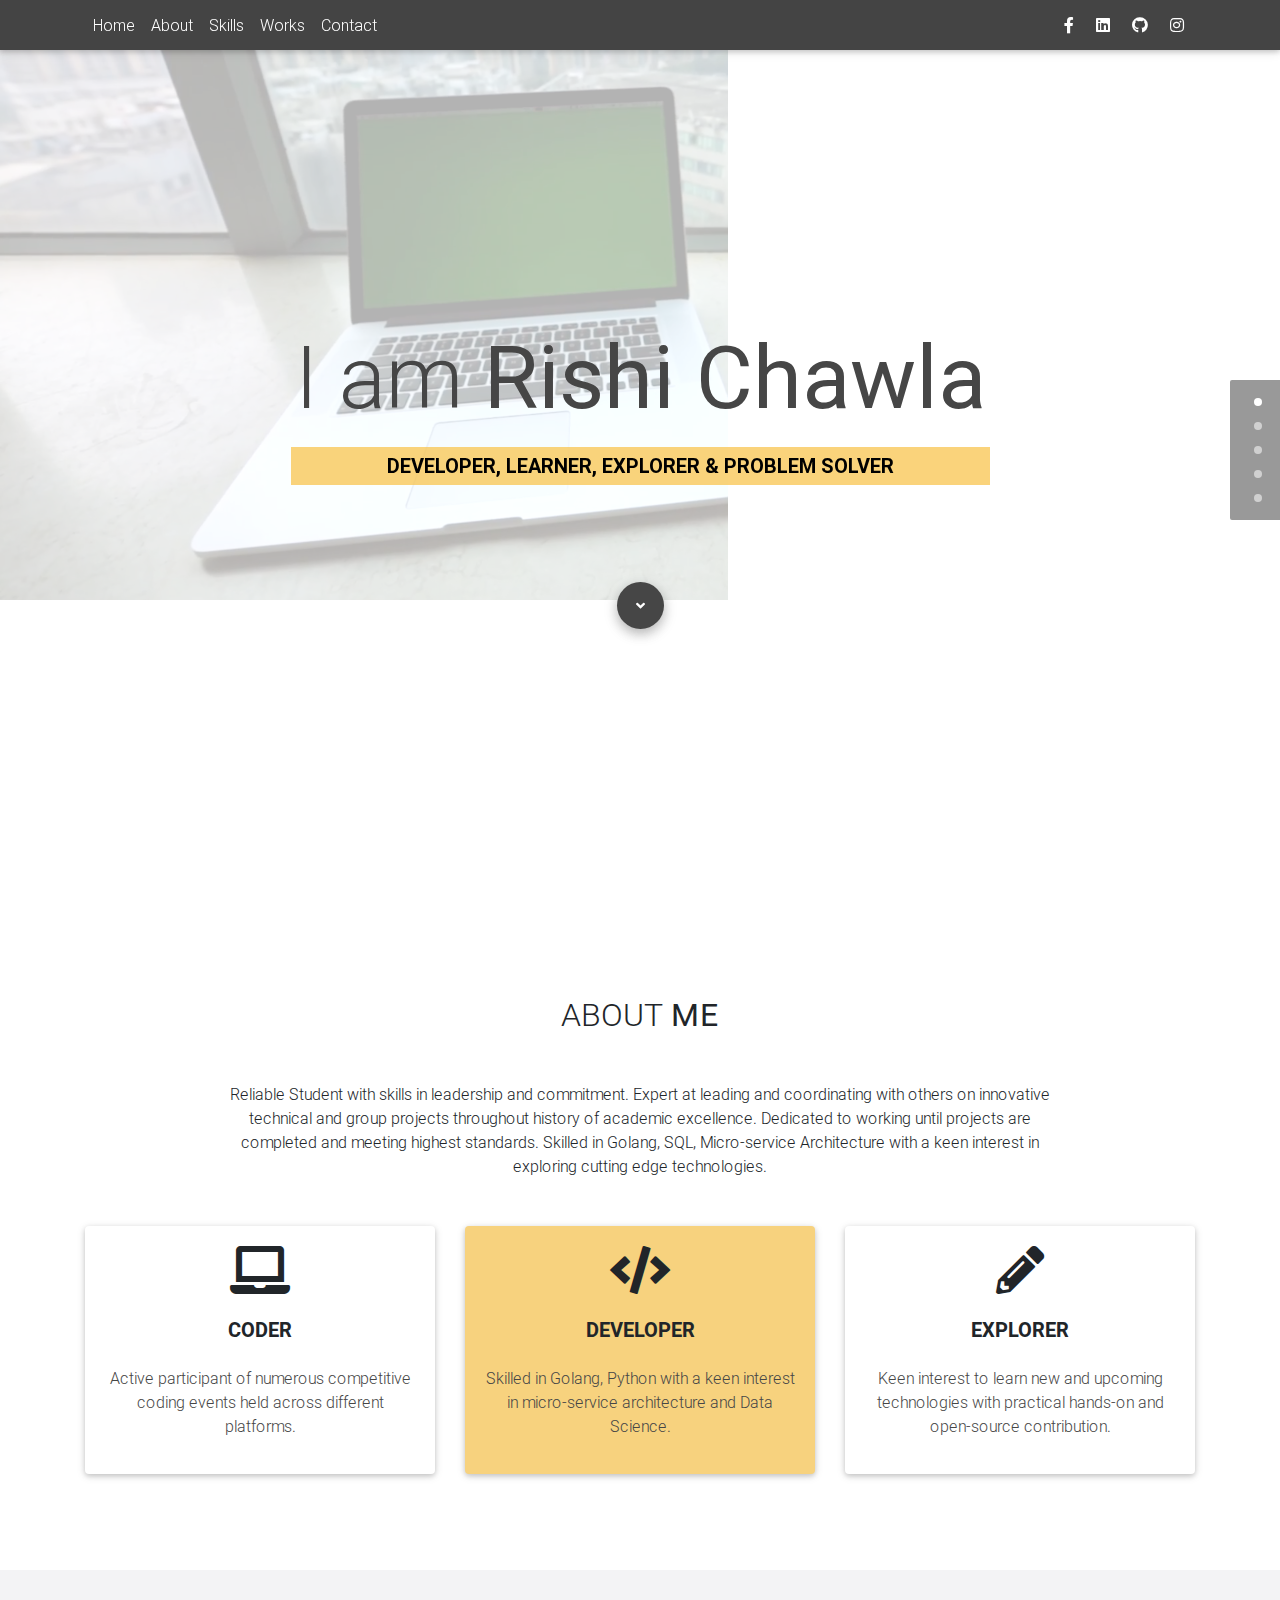
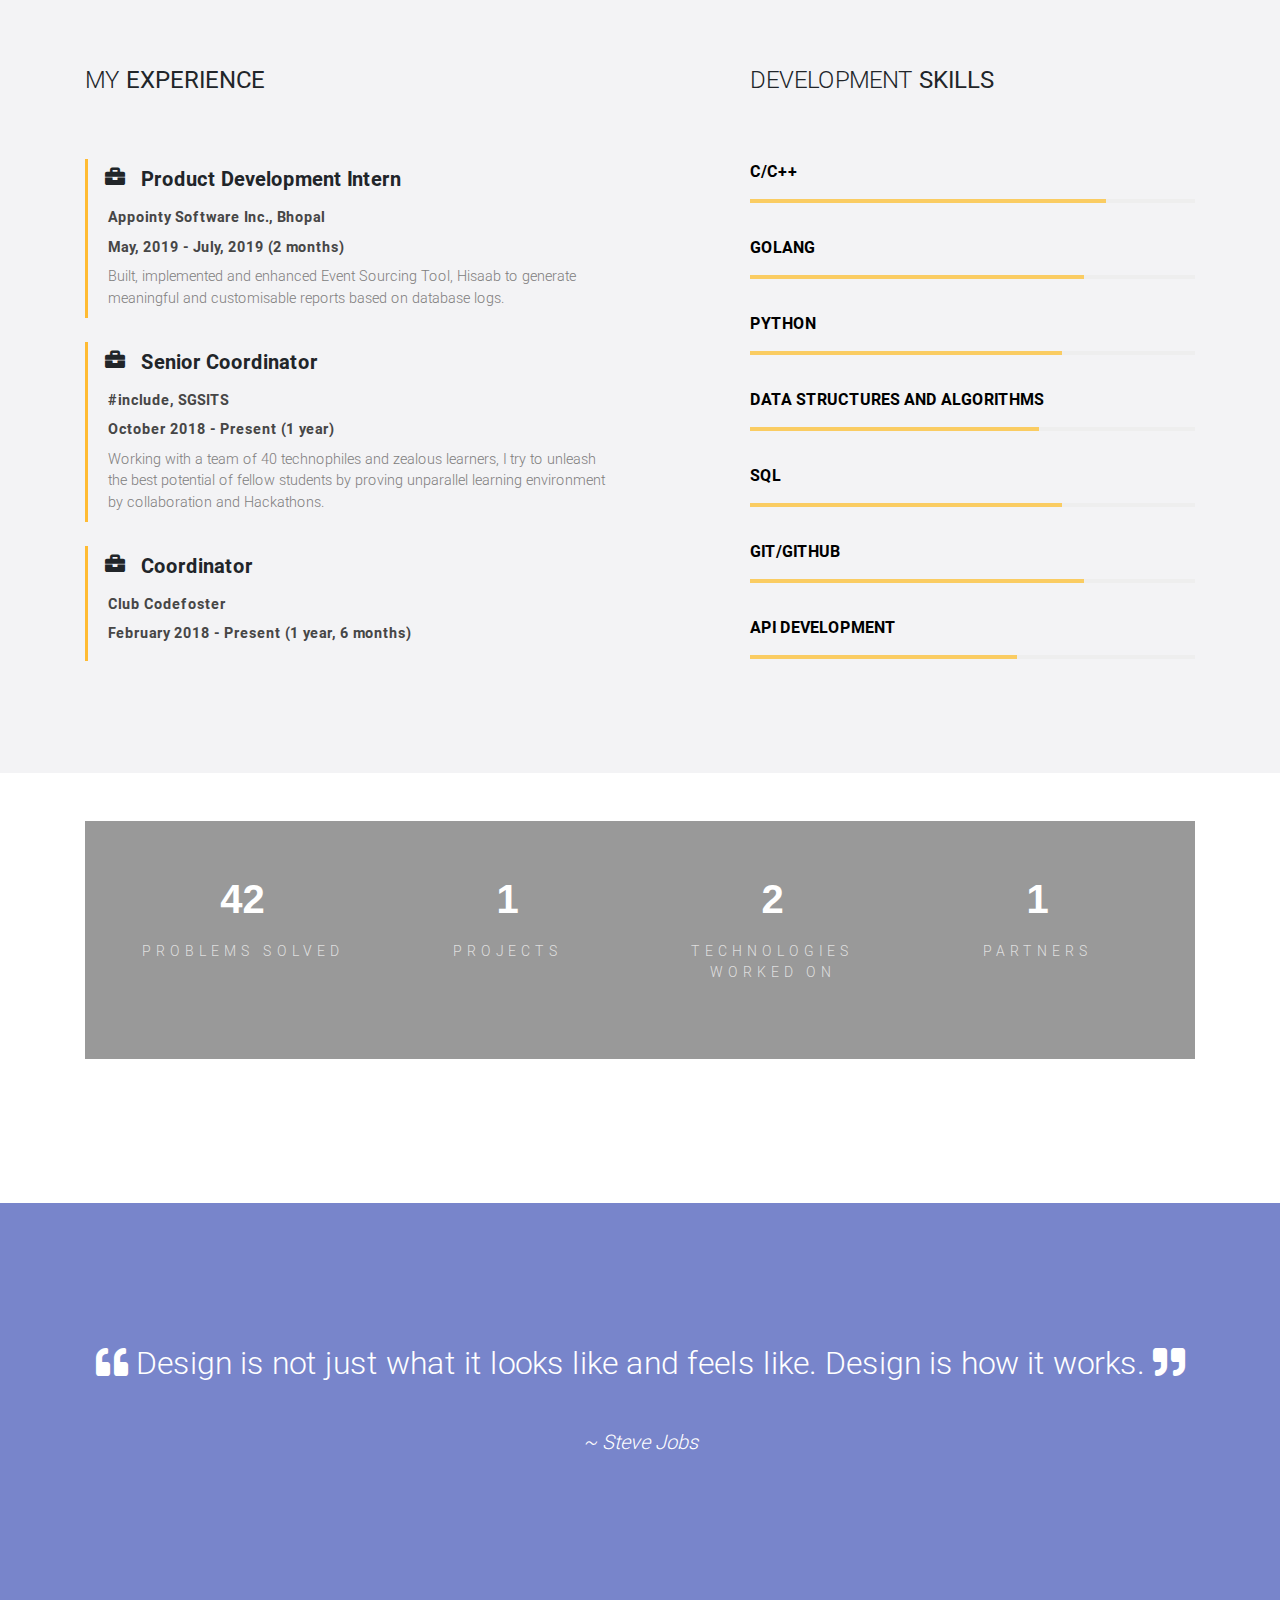
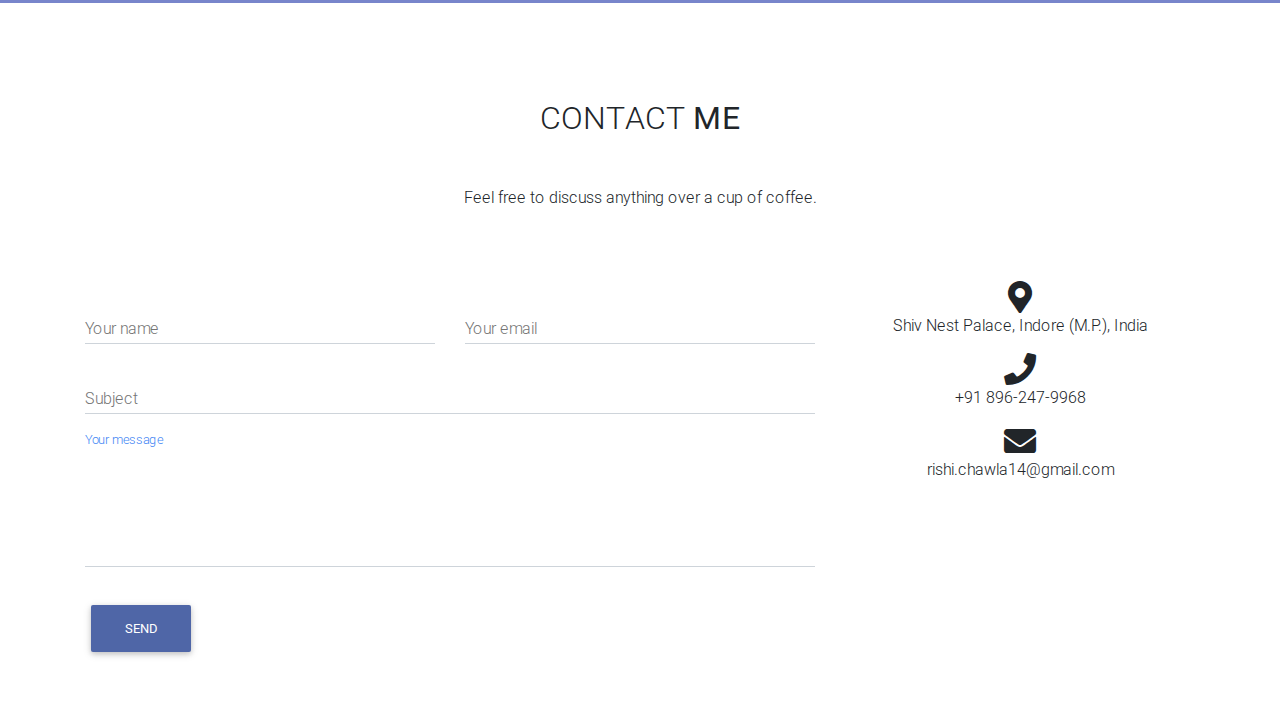
==== commit 4fe46b89: "Updated" ====
--- a/index.html
+++ b/index.html
@@ -1,470 +1,462 @@
-<!DOCTYPE html>
-<!--[if IE 8 ]><html class="no-js oldie ie8" lang="en"> <![endif]-->
-<!--[if IE 9 ]><html class="no-js oldie ie9" lang="en"> <![endif]-->
-<!--[if (gte IE 9)|!(IE)]><!-->
-<html class="no-js" lang="en">
-<!--<![endif]-->
-
-<head>
-
-	<!--- basic page needs
-   ================================================== -->
-	<meta charset="utf-8">
-	<title>Rishi Chawla</title>
-	<meta name="description" content="CV">
-	<meta name="author" content="Rishi Chawla">
-
-	<!-- mobile specific metas
-   ================================================== -->
-	<meta name="viewport" content="width=device-width, initial-scale=1, maximum-scale=1">
-
-	<!-- CSS
-   ================================================== -->
-	<link rel="stylesheet" href="css/base.css">
-	<link rel="stylesheet" href="css/main.css">
-	<link rel="stylesheet" href="css/vendor.css">
-
-	<!-- script
-   ================================================== -->
-	<script src="js/modernizr.js"></script>
-	<script src="js/pace.min.js"></script>
-
-	<!-- favicons
-	================================================== -->
-	<link rel="icon" type="image/png" href="favicon.png">
-
-</head>
-
-<body id="top">
-
-	<!-- header 
-   ================================================== -->
-	<header>
-		<div class="row">
-
-			<div class="top-bar">
-				<a class="menu-toggle" href="#"><span>Menu</span></a>
-
-				<div class="logo">
-					<a href="index.html">Rishi Chawla</a>
-				</div>
-
-				<nav id="main-nav-wrap">
-					<ul class="main-navigation">
-						<li class="current"><a class="smoothscroll" href="#intro" title="">Home</a></li>
-						<li><a class="smoothscroll" href="#about" title="">About</a></li>
-						<li><a class="smoothscroll" href="#resume" title="">Resume</a></li>
-						<li><a class="smoothscroll" href="#contact" title="">Contact</a></li>
-					</ul>
-				</nav>
-			</div> <!-- /top-bar -->
-
-		</div> <!-- /row -->
-	</header> <!-- /header -->
-
-	<!-- intro section
-   ================================================== -->
-	<section id="intro">
-
-		<div class="intro-overlay"></div>
-
-		<div class="intro-content">
-			<div class="row">
-
-				<div class="col-twelve">
-
-					<h5>Hello, World.</h5>
-					<h1>I'm Rishi Chawla.</h1>
-
-					<p class="intro-position">
-						<span>Competitive Coder</span>
-						<span>Learner</span>
-						<span>Explorer</span>
-					</p>
-
-					<a class="button stroke smoothscroll" href="#about" title="">More About Me</a>
-
-				</div>
-
-			</div>
-		</div> <!-- /intro-content -->
-
-		<ul class="intro-social">
-			<li><a href="#"><i class="fa fa-facebook"></i></a></li>
-			<li><a href="#"><i class="fa fa-behance"></i></a></li>
-			<li><a href="#"><i class="fa fa-twitter"></i></a></li>
-			<li><a href="#"><i class="fa fa-dribbble"></i></a></li>
-			<li><a href="#"><i class="fa fa-instagram"></i></a></li>
-		</ul> <!-- /intro-social -->
-
-	</section> <!-- /intro -->
-
-
-	<!-- about section
-   ================================================== -->
-	<section id="about">
-
-		<div class="row section-intro">
-			<div class="col-twelve">
-
-				<h5>About</h5>
-				<h1>Let me introduce myself.</h1>
-
-				<div class="intro-info">
-
-					<img src="#" alt="Profile Picture">
-
-					<p class="lead">I'm a programming enthusiast who loves to code. I've always been a great admirer of new
-						technologies and my mind has always been curious about the working of these wonderful technologies. I enjoy
-						solving real world problems through algorithms.</p>
-				</div>
-
-			</div>
-		</div> <!-- /section-intro -->
-
-		<div class="row about-content">
-
-			<div class="col-six tab-full">
-
-				<h3>Profile</h3>
-				<p>I'm currrently pursuing my bachelors degree from Shri G.S. Institute of Technology and Science, Indore in
-					Information Technology branch.</p>
-
-				<ul class="info-list">
-					<li>
-						<strong>Fullname:</strong>
-						<span>Rishi Chawla</span>
-					</li>
-					<li>
-						<strong>Birth Date:</strong>
-						<span>June 14, 1999</span>
-					</li>
-					<li>
-						<strong>Website:</strong>
-						<span>www.rishichawla.me</span>
-					</li>
-					<li>
-						<strong>Email:</strong>
-						<span>rishi.chawla14@gmail.com</span>
-					</li>
-					<li>
-						<strong>Mobile:</strong>
-						<span>+918962479968</span>
-					</li>
-
-				</ul> <!-- /info-list -->
-
-			</div>
-
-			<div class="col-six tab-full">
-
-				<h3>Skills</h3>
-				<p>I love learning new things. Meanwhile, I've added few skills in my skill set.</p>
-
-				<ul class="skill-bars">
-					<li>
-						<div class="progress percent65"><span>65%</span></div>
-						<strong>C</strong>
-					</li>
-					<li>
-						<div class="progress percent80"><span>80%</span></div>
-						<strong>C++</strong>
-					</li>
-					<li>
-						<div class="progress percent50"><span>50%</span></div>
-						<strong>Java</strong>
-					</li>
-					<li>
-						<div class="progress percent60"><span>60%</span></div>
-						<strong>Python</strong>
-					</li>
-					<li>
-						<div class="progress percent50"><span>50%</span></div>
-						<strong>HTML & CSS</strong>
-					</li>
-					<li>
-						<div class="progress percent80"><span>80%</span></div>
-						<strong>Microsoft Office</strong>
-					</li>
-					<li>
-						<div class="progress percent80"><span>80%</span></div>
-						<strong>Git & Github</strong>
-					</li>
-					<li>
-						<div class="progress percent60"><span>60%</span></div>
-						<strong>Ubuntu</strong>
-					</li>
-
-				</ul> <!-- /skill-bars -->
-
-			</div>
-
-		</div>
-
-		<div class="row button-section">
-			<div class="col-twelve">
-				<a href="#contact" title="Hire Me" class="button stroke smoothscroll">Contact</a>
-				<a href="#" title="Download CV" class="button button-primary">My CV</a>
-			</div>
-		</div>
-
-	</section> <!-- /process-->
-
-
-	<!-- resume Section
-   ================================================== -->
-	<section id="resume" class="grey-section">
-
-		<div class="row section-intro">
-			<div class="col-twelve">
-
-				<h5>Resume</h5>
-				<h1>More of my credentials.</h1>
-
-				<p class="lead">A brief account of my journey so far.</p>
-
-			</div>
-		</div> <!-- /section-intro-->
-
-		<div class="row resume-timeline">
-
-			<div class="col-twelve resume-header">
-
-				<h2>Work Experience</h2>
-
-			</div> <!-- /resume-header -->
-
-			<div class="col-twelve">
-
-				<div class="timeline-wrap">
-
-					<div class="timeline-block">
-
-					</div> <!-- /timeline-block -->
-
-					<div class="timeline-block">
-
-						<div class="timeline-ico">
-							<i class="fa fa-graduation-cap"></i>
-						</div>
-
-						<div class="timeline-header">
-							<h3>Placement Coordinator</h3>
-							<p>April 2018 - Present</p>
-						</div>
-
-						<div class="timeline-content">
-							<h4>Shri G.S. Institute of Technology and Science</h4>
-							<p>Working with a team of 90 members, I�m responsible for smooth conduction of
-								placement related activities and inviting companies for campus recruitment and
-								internships.</p>
-						</div>
-
-					</div> <!-- /timeline-block -->
-
-					<div class="timeline-block">
-
-						<div class="timeline-ico">
-							<i class="fa fa-graduation-cap"></i>
-						</div>
-
-						<div class="timeline-header">
-							<h3>Coordinator </h3>
-							<p>February 2018 - Present</p>
-						</div>
-
-						<div class="timeline-content">
-							<h4>CodeFoster</h4>
-							<p>We are responsible for hosting programming competitions, training sessions and
-								workshops on trending technologies.</p>
-						</div>
-
-					</div> <!-- /timeline-block -->
-
-				</div> <!-- /timeline-wrap -->
-
-			</div> <!-- /col-twelve -->
-
-		</div> <!-- /resume-timeline -->
-
-		<div class="row resume-timeline">
-
-			<div class="col-twelve resume-header">
-
-				<h2>Education</h2>
-
-			</div> <!-- /resume-header -->
-
-			<div class="col-twelve">
-
-				<div class="timeline-wrap">
-
-					<div class="timeline-block">
-
-						<div class="timeline-ico">
-							<i class="fa fa-briefcase"></i>
-						</div>
-
-						<div class="timeline-header">
-							<h3>Bachelor Degree</h3>
-							<p>July 2017 - Present</p>
-						</div>
-
-						<div class="timeline-content">
-							<h4>Shri G.S. Institute of Technology and Science</h4>
-							<p>Currently in sophomore year of my BTech degree in Information Technology branch with a CGPA of 8.02</p>
-						</div>
-
-					</div> <!-- /timeline-block -->
-
-					<div class="timeline-block">
-
-						<div class="timeline-ico">
-							<i class="fa fa-briefcase"></i>
-						</div>
-
-						<div class="timeline-header">
-							<h3>Higher Secondary</h3>
-							<p>May 2017</p>
-						</div>
-
-						<div class="timeline-content">
-							<h4>Chameli Devi Public School</h4>
-							<p>Completed my 12th Standard in science stream with a percentage of 92.2%</p>
-						</div>
-
-					</div> <!-- /timeline-block -->
-
-					<div class="timeline-block">
-
-						<div class="timeline-ico">
-							<i class="fa fa-briefcase"></i>
-						</div>
-
-						<div class="timeline-header">
-							<h3>High School</h3>
-							<p>May 2015</p>
-						</div>
-
-						<div class="timeline-content">
-							<h4>Chameli Devi Public School</h4>
-							<p>Completed my 10th Standard with a CGPA of 9.6</p>
-						</div>
-
-					</div> <!-- /timeline-block -->
-
-				</div> <!-- /timeline-wrap -->
-
-			</div> <!-- /col-twelve -->
-
-		</div> <!-- /resume-timeline -->
-
-	</section> <!-- /features -->
-
-	<!-- contact
-   ================================================== -->
-	<section id="contact">
-
-		<div class="row section-intro">
-			<div class="col-twelve">
-
-				<h5>Contact</h5>
-				<h1>I'd Love To Hear From You.</h1>
-
-			</div>
-		</div> <!-- /section-intro -->
-
-		<div class="row contact-info">
-
-			<div class="col-four tab-full">
-
-				<div class="icon">
-					<i class="icon-pin"></i>
-				</div>
-
-				<h5>Where to find me</h5>
-
-				<p>
-					Flat No. 202A, Shiv Nest Palace<br>
-					Shivampuri, Indore<br>
-					Madhya Pradesh, India - 452001
-				</p>
-
-			</div>
-
-			<div class="col-four tab-full collapse">
-
-				<div class="icon">
-					<i class="icon-mail"></i>
-				</div>
-
-				<h5>Email Me At</h5>
-
-				<p>rishi.chawla14@gmail.com
-				</p>
-
-			</div>
-
-			<div class="col-four tab-full">
-
-				<div class="icon">
-					<i class="icon-phone"></i>
-				</div>
-
-				<h5>Call Me At</h5>
-
-				<p> Mobile: (+91) 8962479968
-				</p>
-
-			</div>
-
-		</div> <!-- /contact-info -->
-
-	</section> <!-- /contact -->
-
-
-	<!-- footer
-   ================================================== -->
-
-	<footer>
-		<div class="row">
-
-			<div class="col-six tab-full pull-right social">
-
-				<ul class="footer-social">
-					<li><a href="https://www.facebook.com/chawla.rishi14"><i class="fa fa-facebook"></i></a></li>
-					<li><a href="https://www.linkedin.com/in/rishi-chawla-627b32151/"><i class="fa fa-linkedin"></i></a></li>
-					<li><a href="https://github.com/rishichawla"><i class="fa fa-github"></i></a></li>
-					<li><a href="https://github.com/rishichawla"><i class="fa fa-"></i></a></li>
-				</ul>
-
-			</div>
-
-			<div class="col-six tab-full">
-				<div class="copyright">
-					<span>© Copyright Kards 2016.</span>
-					<span>Design by <a href="http://www.styleshout.com/">styleshout</a></span>
-				</div>
-			</div>
-		</div>
-
-		<div id="go-top">
-			<a class="smoothscroll" title="Back to Top" href="#top"><i class="fa fa-long-arrow-up"></i></a>
-		</div>
-
-		</div> <!-- /row -->
-	</footer>
-
-	<div id="preloader">
-		<div id="loader"></div>
-	</div>
-
-	<!-- Java Script
-   ================================================== -->
-	<script src="js/jquery-2.1.3.min.js"></script>
-	<script src="js/plugins.js"></script>
-	<script src="js/main.js"></script>
-
-</body>
-
+<html lang="en">
+<head>
+    <meta charset="utf-8">
+    <meta name="viewport" content="width=device-width, initial-scale=1, shrink-to-fit=no">
+    <meta http-equiv="x-ua-compatible" content="ie=edge">
+
+    <title>Rishi Chawla</title>
+
+    <link rel="stylesheet" href="https://use.fontawesome.com/releases/v5.7.0/css/all.css">
+    <link href="./css/bootstrap.min.css" rel="stylesheet">
+    <link href="./css/mdb.min.css" rel="stylesheet">
+    <link href="./css/style.css" rel="stylesheet">
+    <style type="text/css" id="jarallax-clip-0">#jarallax-container-0 {
+        clip: rect(0 728px 600px 0);
+        clip: rect(0, 728px, 600px, 0);
+    }</style>
+</head>
+<body class="developer">
+
+<header>
+    <nav class="navbar navbar-expand-lg navbar-dark fixed-top scrolling-navbar top-nav-collapse">
+        <div class="container">
+            <button class="navbar-toggler collapsed" type="button" data-toggle="collapse"
+                    data-target="#navbarTogglerDemo02" aria-controls="navbarTogglerDemo02" aria-expanded="false"
+                    aria-label="Toggle navigation">
+                <span class="navbar-toggler-icon"> </span>
+            </button>
+            <div class="collapse navbar-collapse" id="navbarTogglerDemo02">
+                <ul class="navbar-nav mr-auto smooth-scroll">
+                    <li class="nav-item">
+                        <a class="nav-link waves-effect waves-light" href="#home">
+                            Home
+                            <span class="sr-only">(current)</span>
+                        </a>
+                    </li>
+                    <li class="nav-item">
+                        <a class="nav-link waves-effect waves-light" href="#about" data-offset="100">About</a>
+                    </li>
+                    <li class="nav-item">
+                        <a class="nav-link waves-effect waves-light" href="#skills" data-offset="100">Skills</a>
+                    </li>
+                    <li class="nav-item">
+                        <a class="nav-link waves-effect waves-light" href="#works" data-offset="100">Works</a>
+                    </li>
+                    <li class="nav-item">
+                        <a class="nav-link waves-effect waves-light" href="#contact" data-offset="100">Contact</a>
+                    </li>
+                </ul>
+                <!-- Social Icon  -->
+                <ul class="navbar-nav nav-flex-icons">
+                    <li class="nav-item">
+                        <a class="nav-link waves-effect waves-light" href="https://www.facebook.com/chawla.rishi14">
+                            <i class="fab fa-facebook-f light-green-text-2"> </i>
+                        </a>
+                    </li>
+                    <li class="nav-item">
+                        <a class="nav-link waves-effect waves-light" href="https://www.linkedin.com/in/rishichawla14/">
+                            <i class="fab fa-linkedIn light-green-text-2"> </i>
+                        </a>
+                    </li>
+                    <li class="nav-item">
+                        <a class="nav-link waves-effect waves-light" href="https://github.com/rishichawla">
+                            <i class="fab fa-github light-green-text-2"> </i>
+                        </a>
+                    </li>
+                    <li class="nav-item">
+                        <a class="nav-link waves-effect waves-light" href="https://www.instagram.com/rishichawla17/">
+                            <i class="fab fa-instagram light-green-text-2"> </i>
+                        </a>
+                    </li>
+                </ul>
+            </div>
+        </div>
+    </nav>
+    <div id="home" class="view jarallax" data-jarallax="{&quot;speed&quot;: 0.2}"
+         style="background-image: none; background-repeat: no-repeat; background-size: cover; background-position: center center; z-index: 0;"
+         data-jarallax-original-styles="background-image: url('https://mdbootstrap.com/img/Photos/Others/forest1.jpg'); background-repeat: no-repeat; background-size: cover; background-position: center center;">
+        <div class="mask rgba-white-strong">
+            <div class="container h-100 d-flex justify-content-center align-items-center">
+                <div class="row smooth-scroll">
+                    <div class="col-md-12 pt-3">
+                        <div class="white-text text-center pt-5">
+                            <h1 class="display-2 mb-4 dark-grey-text wow fadeIn"
+                                style="visibility: visible; animation-name: fadeIn;">
+                                I am <strong>Rishi Chawla</strong>
+                            </h1>
+                            <h5 class="text-uppercase font-weight-bold wow fadeIn" data-wow-delay="0.4s"
+                                style="visibility: visible; animation-name: fadeIn; animation-delay: 0.4s;">
+                                <mark>Developer, Learner, Explorer &amp; Problem Solver</mark>
+                            </h5>
+                            <a href="#about" class="btn btn-floating btn-large wow fadeIn waves-effect waves-light"
+                               data-wow-delay="0.4s" data-offset="100"
+                               style="visibility: visible; animation-name: fadeIn; animation-delay: 0.4s;">
+                                <i class="fas fa-angle-down" aria-hidden="true"> </i>
+                            </a>
+                        </div>
+                    </div>
+                </div>
+            </div>
+        </div>
+        <!--    TODO: fix background image-->
+        <div id="jarallax-container-0"
+             style="position: absolute; top: 0; left: 0; width: 100%; height: 100%; overflow: hidden; pointer-events: none; z-index: -100;">
+            <div style="background-position: center; background-blend-mode: darken; background-size: 100%; background-image: url('background.png'); position: relative; top: 0; left: 0; width: 100%; height: 723px; overflow: hidden; pointer-events: none; margin-top: 15px; transform: translate3d(0px, -133.8px, 0px);"></div>
+        </div>
+    </div>
+</header>
+
+<main>
+    <div class="container">
+        <section id="about" class="section feature-box mb-5">
+            <h2 class="text-center text-uppercase my-5 pt-5 wow fadeIn" data-wow-delay="0.2s"
+                style="visibility: visible; animation-name: fadeIn; animation-delay: 0.2s;">
+                About <strong>me</strong>
+            </h2>
+            <p class="text-center w-responsive mx-auto wow fadeIn my-5" data-wow-delay="0.2s"
+               style="visibility: visible; animation-name: fadeIn; animation-delay: 0.2s;">
+                Reliable Student with skills in leadership and commitment. Expert at leading and coordinating with
+                others on innovative technical and group projects throughout history of academic excellence. Dedicated
+                to working until projects are completed and meeting highest standards. Skilled in Golang, SQL,
+                Micro-service Architecture with a keen interest in exploring cutting edge technologies.
+            </p>
+
+            <div class="row features-big text-center wow fadeIn" data-wow-delay="0.4s"
+                 style="visibility: visible; animation-name: fadeIn; animation-delay: 0.4s;">
+                <div class="col-md-4 mb-5">
+                    <div class="card card-body hoverable">
+                        <i class="fas fa-laptop fa-3x mb-4" aria-hidden="true"> </i>
+                        <h5 class="font-weight-bold text-uppercase mb-4">Coder</h5>
+                        <p class="dark-grey-text">
+                            Active participant of numerous competitive coding events held across different platforms.
+                        </p>
+                    </div>
+                </div>
+                <div class="col-md-4 mb-5">
+                    <div class="card card-body yellow hoverable">
+                        <i class="fas fa-code fa-3x mb-4" aria-hidden="true"> </i>
+                        <h5 class="font-weight-bold text-uppercase mb-4">Developer</h5>
+                        <p class="dark-grey-text">
+                            Skilled in Golang, Python with a keen interest in micro-service architecture and Data
+                            Science.
+                        </p>
+                    </div>
+                </div>
+                <div class="col-md-4 mb-5">
+                    <div class="card card-body hoverable">
+                        <i class="fas fa-pencil-alt fa-3x mb-4" aria-hidden="true"> </i>
+                        <h5 class="font-weight-bold text-uppercase mb-4">
+                            Explorer
+                        </h5>
+                        <p class="dark-grey-text">
+                            Keen interest to learn new and upcoming technologies with practical hands-on and open-source
+                            contribution.
+                        </p>
+                    </div>
+                </div>
+            </div>
+        </section>
+    </div>
+
+    <div class="container-fluid" style="background-color: #f3f3f5;">
+        <div class="container py-4 pt-4">
+            <section id="skills">
+                <div class="row py-5">
+                    <div class="col-lg-6 col-md-12 mb-3 wow fadeIn" data-wow-delay="0.4s"
+                         style="visibility: visible; animation-name: fadeIn; animation-delay: 0.4s;">
+                        <div class="d-flex justify-content-start">
+                            <h4 class="text-center text-uppercase mb-5 pb-3 mt-4 wow fadeIn" data-wow-delay="0.2s"
+                                style="visibility: visible; animation-name: fadeIn; animation-delay: 0.2s;">
+                                My <strong>experience</strong>
+                            </h4>
+                        </div>
+                        <blockquote class="blockquote bq-warning mb-4">
+                            <div class="row"><i class="fas fa-briefcase fa-x mb-1 mr-3 ml-3" aria-hidden="true"> </i>
+                                <h5 class="font-weight-bold mb-3">
+                                    Product Development Intern
+                                </h5>
+                            </div>
+                            <p class="row font-weight-bold ml-1 dark-grey-text mb-2">
+                                Appointy Software Inc., Bhopal
+                            </p>
+                            <p class="font-weight-bold ml-1 dark-grey-text mb-2">
+                                May, 2019 - July, 2019 (2 months)
+                            </p>
+                            <p class="mb-0 ml-1 light-grey-text">
+                                Built, implemented and enhanced Event Sourcing Tool, Hisaab to generate meaningful and
+                                customisable reports based on database logs.
+                            </p>
+                        </blockquote>
+
+                        <blockquote class="blockquote bq-warning mt-1 mb-4">
+                            <div class="row"><i class="fas fa-briefcase fa-x mb-1 mr-3 ml-3" aria-hidden="true"> </i>
+                                <h5 class="font-weight-bold mb-3">
+                                    Senior Coordinator
+                                </h5>
+                            </div>
+                            <p class="row font-weight-bold ml-1 dark-grey-text mb-2">
+                                #include, SGSITS
+                            </p>
+                            <p class="font-weight-bold ml-1 dark-grey-text mb-2">
+                                October 2018 - Present (1 year)
+                            </p>
+                            <p class="mb-0 ml-1 light-grey-text">
+                                Working with a team of 40 technophiles and zealous learners, I try to unleash the best
+                                potential of fellow students by proving unparallel learning environment by collaboration
+                                and Hackathons.
+                            </p>
+                        </blockquote>
+
+                        <blockquote class="blockquote bq-warning mt-1 mb-4">
+                            <div class="row"><i class="fas fa-briefcase fa-x mb-1 mr-3 ml-3" aria-hidden="true"> </i>
+                                <h5 class="font-weight-bold mb-3">
+                                    Coordinator
+                                </h5>
+                            </div>
+                            <p class="row font-weight-bold ml-1 dark-grey-text mb-2">
+                                Club Codefoster
+                            </p>
+                            <p class="font-weight-bold ml-1 dark-grey-text mb-2">
+                                February 2018 - Present (1 year, 6 months)
+                            </p>
+                            <p class="mb-0 ml-1 light-grey-text">
+                                <!--                                TODO: Add description-->
+                            </p>
+                        </blockquote>
+                    </div>
+
+                    <div class="col-lg-5 offset-lg-1 col-md-12 mb-4 wow fadeIn" data-wow-delay="0.4s"
+                         style="visibility: visible; animation-name: fadeIn; animation-delay: 0.4s;">
+                        <div class="d-flex justify-content-start">
+                            <h4 class="text-center text-uppercase mb-5 pb-3 mt-4 wow fadeIn" data-wow-delay="0.2s"
+                                style="visibility: visible; animation-name: fadeIn; animation-delay: 0.2s;">
+                                Development <strong>Skills</strong>
+                            </h4>
+                        </div>
+
+                        <p class="black-text text-uppercase font-weight-bold" align="justify">
+                            C/C++
+                        </p>
+                        <div class="md-progress">
+                            <div class="progress-bar" role="progressbar" style="width: 80%" aria-valuenow="25"
+                                 aria-valuemin="0" aria-valuemax="100"></div>
+                        </div>
+
+                        <p class="black-text text-uppercase font-weight-bold pt-3" align="justify">
+                            Golang
+                        </p>
+                        <div class="md-progress">
+                            <div class="progress-bar" role="progressbar" style="width: 75%" aria-valuenow="25"
+                                 aria-valuemin="0" aria-valuemax="100"></div>
+                        </div>
+
+                        <p class="black-text text-uppercase font-weight-bold pt-3" align="justify">
+                            Python
+                        </p>
+                        <div class="md-progress">
+                            <div class="progress-bar" role="progressbar" style="width: 70%" aria-valuenow="25"
+                                 aria-valuemin="0" aria-valuemax="100"></div>
+                        </div>
+
+                        <p class="black-text text-uppercase font-weight-bold pt-3" align="justify">
+                            Data Structures and Algorithms
+                        </p>
+                        <div class="md-progress">
+                            <div class="progress-bar" role="progressbar" style="width: 65%" aria-valuenow="25"
+                                 aria-valuemin="0" aria-valuemax="100"></div>
+                        </div>
+
+                        <p class="black-text text-uppercase font-weight-bold pt-3" align="justify">
+                            SQL
+                        </p>
+                        <div class="md-progress">
+                            <div class="progress-bar" role="progressbar" style="width: 70%" aria-valuenow="25"
+                                 aria-valuemin="0" aria-valuemax="100"></div>
+                        </div>
+
+                        <p class="black-text text-uppercase font-weight-bold pt-3" align="justify">
+                            Git/GitHub
+                        </p>
+                        <div class="md-progress">
+                            <div class="progress-bar" role="progressbar" style="width: 75%" aria-valuenow="25"
+                                 aria-valuemin="0" aria-valuemax="100"></div>
+                        </div>
+
+                        <p class="black-text text-uppercase font-weight-bold pt-3" align="justify">
+                            API Development
+                        </p>
+                        <div class="md-progress">
+                            <div class="progress-bar" role="progressbar" style="width: 60%" aria-valuenow="25"
+                                 aria-valuemin="0" aria-valuemax="100"></div>
+                        </div>
+                    </div>
+                </div>
+            </section>
+        </div>
+    </div>
+    <div class="container">
+        <section id = "works" class="section feature-box my-5 pb-5">
+            <div id="colorlib-counter" class="colorlib-counters feature-box my-5 pb-5"
+                 data-stellar-background-ratio="0.5">
+                <div class="overlay"></div>
+                <div class="colorlib-narrow-content">
+                    <div class="row">
+                    </div>
+                    <div class="row">
+                        <div class="col-md-3 text-center animate-box">
+                            <span class="colorlib-counter js-counter" data-from="0" data-to="300" data-speed="5000"
+                                  data-refresh-interval="50"> </span>
+                            <span class="colorlib-counter-label">Problems Solved</span>
+                        </div>
+                        <div class="col-md-3 text-center animate-box">
+                            <span class="colorlib-counter js-counter" data-from="0" data-to="10" data-speed="5000"
+                                  data-refresh-interval="50"></span>
+                            <span class="colorlib-counter-label">Projects</span>
+                        </div>
+                        <div class="col-md-3 text-center animate-box">
+                            <span class="colorlib-counter js-counter" data-from="0" data-to="15" data-speed="5000"
+                                  data-refresh-interval="50"></span>
+                            <span class="colorlib-counter-label">Technologies Worked on</span>
+                        </div>
+                        <div class="col-md-3 text-center animate-box">
+                            <span class="colorlib-counter js-counter" data-from="0" data-to="5" data-speed="5000"
+                                  data-refresh-interval="50"></span>
+                            <span class="colorlib-counter-label">Partners</span>
+                        </div>
+                    </div>
+                </div>
+            </div>
+        </section>
+    </div>
+
+    <!--    TODO: fix quote-->
+    <div class="streak streak-photo streak-md"
+         style="background-image:url('https://mdbootstrap.com/img/Photos/Horizontal/Work/12-col/img%20%2811%29.jpg')">
+        <div class="mask flex-center rgba-indigo-strong">
+            <div class="white-text smooth-scroll mx-4">
+                <h2 class="h2-responsive wow fadeIn mb-5" style="visibility: visible; animation-name: fadeIn;">
+                    <i class="fas fa-quote-left" aria-hidden="true"> </i>
+                    Design is not just what it looks like and feels like. Design is how it works.
+                    <i class="fas fa-quote-right" aria-hidden="true"> </i>
+                </h2>
+                <h5 class="text-center font-italic wow fadeIn" data-wow-delay="0.2s"
+                    style="visibility: visible; animation-name: fadeIn; animation-delay: 0.2s;">~ Steve Jobs</h5>
+            </div>
+        </div>
+    </div>
+    <div id="contact" class="container">
+        <section class="section contact-section mt-4 mb-5">
+            <h2 class="text-center text-uppercase my-5 pt-5 wow fadeIn" data-wow-delay="0.2s"
+                style="visibility: visible; animation-name: fadeIn; animation-delay: 0.2s;">
+                Contact <strong>me</strong>
+            </h2>
+            <p class="text-center w-responsive mx-auto mb-5 pb-4 wow fadeIn" data-wow-delay="0.2s"
+               style="visibility: visible; animation-name: fadeIn; animation-delay: 0.2s;">
+                Feel free to discuss anything over a cup of coffee.
+            </p>
+            <div class="row wow fadeIn" data-wow-delay="0.4s"
+                 style="visibility: visible; animation-name: fadeIn; animation-delay: 0.4s;">
+                <div class="col-md-8 mb-5">
+                    <form>
+                        <div class="row">
+                            <div class="col-md-6">
+                                <div class="md-form mb-0">
+                                    <div class="md-form mb-0">
+                                        <input type="text" id="form41" class="form-control">
+                                        <label for="form41" class="">Your name</label>
+                                    </div>
+                                </div>
+                            </div>
+                            <div class="col-md-6">
+                                <div class="md-form mb-0">
+                                    <div class="md-form mb-0">
+                                        <input type="text" id="form52" class="form-control">
+                                        <label for="form52" class="">Your email</label>
+                                    </div>
+                                </div>
+                            </div>
+                        </div>
+                        <div class="row">
+                            <div class="col-md-12">
+                                <div class="md-form mb-0">
+                                    <input type="text" id="form51" class="form-control">
+                                    <label for="form51" class="">Subject</label>
+                                </div>
+                            </div>
+                        </div>
+                        <div class="row">
+                            <div class="col-md-12">
+                                <div class="md-form mb-0">
+                                    <textarea type="text" id="form76" class="md-textarea form-control"
+                                              rows="3"> </textarea>
+                                    <label for="form76">Your message</label>
+                                </div>
+                            </div>
+                        </div>
+                    </form>
+                    <div class="text-center text-md-left mt-4">
+                        <a class="btn btn-primary waves-effect waves-light"> Send </a></div>
+                </div>
+
+                <div class="col-md-4">
+                    <ul class="contact-icons list-unstyled text-center">
+                        <li>
+                            <i class="fas fa-map-marker-alt fa-2x"> </i>
+                            <p>Shiv Nest Palace, Indore (M.P.), India</p>
+                        </li>
+                        <li>
+                            <i class="fas fa-phone fa-2x"> </i>
+                            <p>+91 896-247-9968</p>
+                        </li>
+                        <li>
+                            <i class="fas fa-envelope fa-2x"> </i>
+                            <p>rishi.chawla14@gmail.com</p>
+                        </li>
+                    </ul>
+                </div>
+            </div>
+        </section>
+    </div>
+</main>
+
+<div class="dotted-scrollspy clearfix d-none d-sm-block">
+    <ul class="nav smooth-scroll flex-column">
+        <li class="nav-item">
+            <a class="nav-link" href="#home"><span> </span></a>
+        </li>
+        <li class="nav-item">
+            <a class="nav-link" href="#about"><span> </span></a>
+        </li>
+        <li class="nav-item">
+            <a class="nav-link" href="#skills"><span> </span></a>
+        </li>
+        <li class="nav-item">
+            <a class="nav-link" href="#works"><span> </span></a>
+        </li>
+        <li class="nav-item">
+            <a class="nav-link active" href="#contact"><span> </span></a>
+        </li>
+    </ul>
+</div>
+
+<script type="text/javascript" src="js/jquery-3.3.1.min.js"></script>
+<script type="text/javascript" src="js/popper.min.js"></script>
+<script type="text/javascript" src="js/bootstrap.min.js"></script>
+<script type="text/javascript" src="js/mdb.min.js"></script>
+<script type="text/javascript" src="js/jquery.countTo.js"></script>
+<script src="js/script.js"></script>
+<div class="hiddendiv common"></div>
+<script>
+    $('body').scrollspy({
+        target: '.dotted-scrollspy'
+    });
+    $(function () {
+        $("#mdb-lightbox-ui").load("../mdb-addons/mdb-lightbox-ui.html");
+    });
+    $('.navbar-collapse a').click(function () {
+        $(".navbar-collapse").collapse('hide');
+    });
+    new WOW().init();
+</script>
+</body>
 </html>